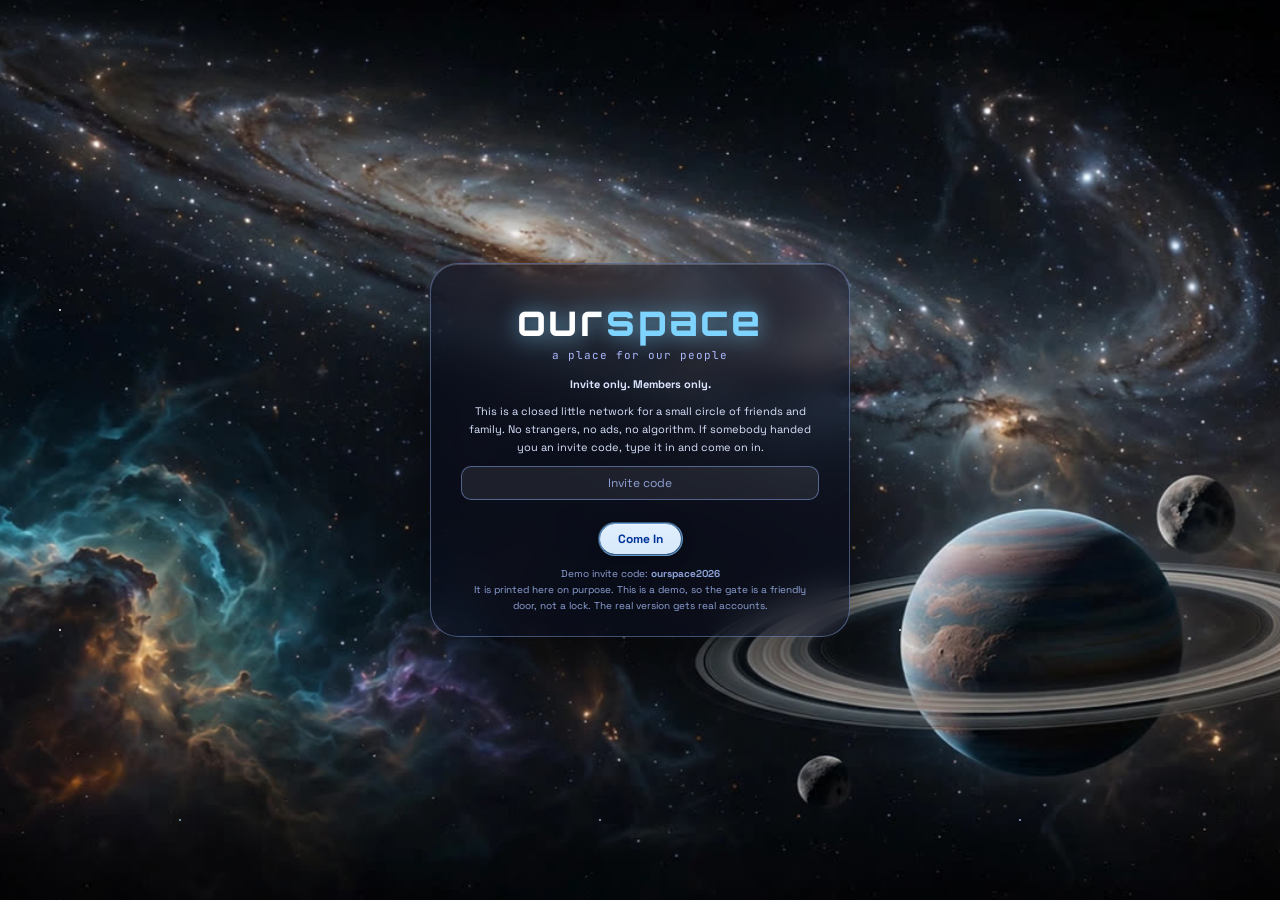
==== index.html @ b5d9cd9e "OurSpace v6: three column profile, identity rail, talk center, media doom rail" ====
<!DOCTYPE html>
<html lang="en">
<head>
<meta charset="UTF-8">
<meta name="viewport" content="width=device-width, initial-scale=1.0">
<title>OurSpace | a place for our people</title>
<link rel="preconnect" href="https://fonts.googleapis.com">
<link href="https://fonts.googleapis.com/css2?family=Orbitron:wght@500;700&family=JetBrains+Mono:wght@400;700&family=Space+Grotesk:wght@400;500;700&display=swap" rel="stylesheet">
<style>
/* ============================================================
   OurSpace base theme: the classic 2005-2008 profile system.
   Values grounded in the era's own stylesheet (x.myspace.com
   myspace.css / profile.css): Verdana 8pt base text, section
   bars #b1d0f0, table label cells #b1d0f0, value cells #d5e8fb,
   blurb heads #ff6600 bold, page background #e5e5e5, 800px page.
   Every member profile uses the SAME boxes. A theme only swaps
   the variables below plus fonts and small motifs.
   ============================================================ */
:root, .theme-classic{
  --pagebg:#e5e5e5; --contentbg:#ffffff; --barbg:#b1d0f0; --bartext:#003399;
  --labelbg:#b1d0f0; --labeltext:#336699; --cellbg:#d5e8fb; --border:#003399;
  --link:#003399; --accent:#ff6600; --text:#000000; --muted:#666666;
  --btnbg:#d5e8fb; --bodyfont:Verdana,Arial,Helvetica,sans-serif;
  --namefont:Verdana,Arial,Helvetica,sans-serif; --avatarbg:#3366cc;
}
.theme-matrix{
  --pagebg:#000000; --contentbg:#050805; --barbg:#39ff14; --bartext:#000000;
  --labelbg:#062b12; --labeltext:#39ff14; --cellbg:#0a1a0a; --border:#39ff14;
  --link:#39ff14; --accent:#ff6a00; --text:#c9ffd1; --muted:#6aa873;
  --btnbg:#000000; --bodyfont:"JetBrains Mono",Courier,monospace;
  --namefont:Orbitron,"JetBrains Mono",monospace; --avatarbg:#0a3d12;
}
.theme-harley{
  --pagebg:#101010; --contentbg:#1b1b1b; --barbg:#ff6a00; --bartext:#000000;
  --labelbg:#2b2b2b; --labeltext:#d9d9d9; --cellbg:#242424; --border:#9a9a9a;
  --link:#ff8c1a; --accent:#ff6a00; --text:#eeeeee; --muted:#a8a8a8;
  --btnbg:#2b2b2b; --bodyfont:Verdana,Arial,Helvetica,sans-serif;
  --namefont:"Arial Black",Arial,sans-serif; --avatarbg:#3a3a3a;
}
.theme-glitter{
  --pagebg:#ffe6f4; --contentbg:#fff8fc; --barbg:#f7b6dd; --bartext:#8a2b6d;
  --labelbg:#fbd7ee; --labeltext:#8a2b6d; --cellbg:#f3e6ff; --border:#e58cc4;
  --link:#c2439b; --accent:#ff5fa2; --text:#4a2340; --muted:#a06a90;
  --btnbg:#fbd7ee; --bodyfont:"Comic Sans MS","Comic Neue",Verdana,cursive;
  --namefont:"Comic Sans MS","Comic Neue",Verdana,cursive; --avatarbg:#e58cc4;
}
.theme-celestial{
  --pagebg:#070b1e; --contentbg:#0d1330; --barbg:#2a3570; --bartext:#e8ecff;
  --labelbg:#1a2350; --labeltext:#aebaff; --cellbg:#131b42; --border:#4a5aa8;
  --link:#9db4ff; --accent:#ffd97a; --text:#dde4ff; --muted:#7d8cc9;
  --btnbg:#1a2350; --bodyfont:Verdana,Arial,Helvetica,sans-serif;
  --namefont:Orbitron,Verdana,sans-serif; --avatarbg:#2a3570;
  --pageimg:radial-gradient(1px 1px at 25px 35px,#ffffff 50%,transparent 52%),radial-gradient(1px 1px at 75px 90px,#cdd8ff 50%,transparent 52%),radial-gradient(2px 2px at 130px 45px,#ffffff 50%,transparent 52%),radial-gradient(1px 1px at 180px 120px,#ffe9a8 50%,transparent 52%);
}
.theme-ocean{
  --pagebg:#04222b; --contentbg:#07303c; --barbg:#0e5a6d; --bartext:#e6fbff;
  --labelbg:#0a4456; --labeltext:#a8e6f0; --cellbg:#0a3d4d; --border:#2b93ad;
  --link:#6fe3f7; --accent:#ffb35c; --text:#e2f7fb; --muted:#7fb8c4;
  --btnbg:#0a4456; --bodyfont:Verdana,Arial,Helvetica,sans-serif;
  --namefont:Verdana,Arial,Helvetica,sans-serif; --avatarbg:#0e5a6d;
  --pageimg:repeating-linear-gradient(0deg,rgba(111,227,247,.05) 0 2px,transparent 2px 26px);
}
.theme-garden{
  --pagebg:#eef7e6; --contentbg:#fffef7; --barbg:#a8d08d; --bartext:#2f5222;
  --labelbg:#cdeabc; --labeltext:#2f5222; --cellbg:#fdeef6; --border:#7fb069;
  --link:#3e7d32; --accent:#e56399; --text:#2c4423; --muted:#7d9b76;
  --btnbg:#cdeabc; --bodyfont:Georgia,"Times New Roman",serif;
  --namefont:Georgia,"Times New Roman",serif; --avatarbg:#e56399;
  --pageimg:radial-gradient(60px 30px at 30px 20px,rgba(229,99,153,.10) 50%,transparent 52%),radial-gradient(50px 26px at 150px 70px,rgba(127,176,105,.14) 50%,transparent 52%);
}
.theme-birds{
  --pagebg:#dceefb; --contentbg:#ffffff; --barbg:#7fb6e4; --bartext:#123c5e;
  --labelbg:#bcd9f5; --labeltext:#123c5e; --cellbg:#eef6fd; --border:#4a90c4;
  --link:#1c6fb8; --accent:#ff9d3c; --text:#17394f; --muted:#6d93ad;
  --btnbg:#bcd9f5; --bodyfont:Verdana,Arial,Helvetica,sans-serif;
  --namefont:Verdana,Arial,Helvetica,sans-serif; --avatarbg:#ff9d3c;
  --pageimg:linear-gradient(180deg,rgba(255,255,255,.55) 0,rgba(255,255,255,0) 180px);
}
.theme-vapor{
  --pagebg:#1b0f2e; --contentbg:#2a1450; --barbg:#ff71ce; --bartext:#2a0a2e;
  --labelbg:#4a2a7a; --labeltext:#ffd7f4; --cellbg:#3a1e66; --border:#01cdfe;
  --link:#01cdfe; --accent:#fffb96; --text:#f4eaff; --muted:#b39ddb;
  --btnbg:#4a2a7a; --bodyfont:"Courier New",Courier,monospace;
  --namefont:Orbitron,"Courier New",monospace; --avatarbg:#ff71ce;
  --pageimg:linear-gradient(180deg,rgba(255,113,206,.16) 0,rgba(255,251,150,.10) 120px,transparent 260px);
}
.theme-retro{
  --pagebg:#008080; --contentbg:#c0c0c0; --barbg:#000080; --bartext:#ffffff;
  --labelbg:#a8a8a8; --labeltext:#000000; --cellbg:#d4d4d4; --border:#404040;
  --link:#0000ee; --accent:#ff0000; --text:#000000; --muted:#555555;
  --btnbg:#c0c0c0; --bodyfont:"MS Sans Serif",Tahoma,Verdana,sans-serif;
  --namefont:Tahoma,Verdana,sans-serif; --avatarbg:#000080;
}
.theme-baja{
  --pagebg:#f3e3c3; --contentbg:#fffaf0; --barbg:#d97b3f; --bartext:#ffffff;
  --labelbg:#eec27f; --labeltext:#7a4416; --cellbg:#fbeed3; --border:#b35c1e;
  --link:#a34d12; --accent:#0e7d86; --text:#4a2f14; --muted:#9a7b52;
  --btnbg:#eec27f; --bodyfont:Verdana,Arial,Helvetica,sans-serif;
  --namefont:Verdana,Arial,Helvetica,sans-serif; --avatarbg:#0e7d86;
  --pageimg:linear-gradient(180deg,rgba(217,123,63,.14) 0,transparent 200px);
}
.theme-emo{
  --pagebg:#0a0a0a; --contentbg:#141414; --barbg:#3d0a12; --bartext:#ffb3bc;
  --labelbg:#22060b; --labeltext:#e58a96; --cellbg:#1c1c1c; --border:#7a1220;
  --link:#ff5c72; --accent:#c9c9c9; --text:#e8e8e8; --muted:#8a8a8a;
  --btnbg:#22060b; --bodyfont:Verdana,Arial,Helvetica,sans-serif;
  --namefont:"Arial Black",Arial,sans-serif; --avatarbg:#7a1220;
}
*{box-sizing:border-box;margin:0;padding:0}
body{font-family:Verdana,Arial,Helvetica,sans-serif;font-size:11px;color:#000;background:#e5e5e5}
a{color:#003399;text-decoration:none}
a:hover{text-decoration:underline;color:#ff6600}
.hidden{display:none !important}
button{font-family:inherit;cursor:pointer}
.wrap{width:800px;max-width:100%;margin:0 auto}

/* ===== gate ===== */
#gateView{min-height:100vh;display:flex;align-items:center;justify-content:center;background:#003399;padding:20px 10px}
.gate-card{background:#fff;border:2px solid #001a4d;width:420px;max-width:100%;padding:22px 22px 16px;text-align:center}
.gate-logo{font-size:42px;font-weight:bold;font-style:italic;letter-spacing:-1px;color:#003399}
.gate-logo span{color:#6699cc}
.gate-tag{color:#336699;font-size:11px;margin:2px 0 14px}
.gate-card p{line-height:1.6;margin-bottom:10px}
.gate-card input{width:100%;font-family:inherit;font-size:12px;border:1px solid #999;padding:6px;margin-bottom:8px;text-align:center}
.gate-hint{color:#666;font-size:10px;line-height:1.6;margin-top:10px}
.err{color:#c00;font-weight:bold;min-height:14px;font-size:11px}
.shake{animation:shake .45s}
@keyframes shake{0%,100%{transform:translateX(0)}20%{transform:translateX(-8px)}40%{transform:translateX(8px)}60%{transform:translateX(-5px)}80%{transform:translateX(5px)}}

/* ===== site header (always classic, like the real thing) ===== */
.topstrip{background:#fff;border-bottom:1px solid #ccc}
.topstrip .wrap{display:flex;gap:10px;padding:3px 6px;font-size:10px;color:#666}
.topstrip .right{margin-left:auto}
.logoband{background:#003399;color:#fff}
.logoband .wrap{display:flex;align-items:center;gap:14px;padding:8px 6px 6px}
.logo{font-size:34px;font-weight:bold;font-style:italic;letter-spacing:-1px;color:#fff;line-height:1}
.logo span{color:#99ccff}
.head-tag{font-size:10px;color:#ccddff}
.searchbox{margin-left:auto;display:flex;gap:4px;align-items:center;font-size:10px;color:#ccddff}
.searchbox input{font-family:inherit;font-size:11px;border:1px solid #001a4d;padding:3px 5px;width:150px}
.navbar{background:#003399;border-top:1px solid #6699cc;color:#99ccff}
.navbar .wrap{padding:4px 6px 7px;font-size:11px}
.navbar a{color:#fff;padding:0 2px}
.actas-bar{background:#d5e8fb;border-bottom:1px solid #003399}
.actas-bar .wrap{display:flex;align-items:center;gap:8px;padding:5px 6px;flex-wrap:wrap}
.actas-bar select{font-family:inherit;font-size:11px;padding:2px}
.actas-bar .note{color:#336699}
.actas-bar .right{margin-left:auto;display:flex;gap:6px}

/* ===== generic boxes (the standard template) ===== */
.themed{background:var(--pagebg);background-image:var(--pageimg,none);color:var(--text);font-family:var(--bodyfont)}
.themed a{color:var(--link)}
.themed a:hover{color:var(--accent)}
.box{border:1px solid var(--border);background:var(--contentbg);margin-bottom:12px}
.box .bar{background:var(--barbg);color:var(--bartext);font-size:11px;font-weight:bold;padding:3px 6px;border-bottom:1px solid var(--border)}
.box .body{padding:6px 8px}
.btn{background:var(--btnbg);color:var(--bartext);border:2px groove #6699cc;padding:3px 12px;font-size:11px;font-weight:bold}
.themed .btn{color:var(--link);border-color:var(--border)}
.btn:hover{filter:brightness(1.07)}
.btn.small{padding:2px 8px;font-size:10px}
input[type=text],textarea,select{font-family:inherit;font-size:11px;border:1px solid #999;padding:4px 5px;background:#fff;color:#000}
.themed input[type=text],.themed textarea,.themed select{background:var(--contentbg);color:var(--text);border-color:var(--muted)}

/* ============================================================
   v4 SPACE SHELL: the whole site lives in deep space now.
   A generated galaxy vista sits fixed behind everything; the
   landing gate is one big glass tile floating in it; the app
   chrome (header, nav, feed, members) is dark glass with
   rounded edges and sci fi type. Member profiles keep their
   own themes: the shell is the site's skin, not theirs.
   ============================================================ */
#spaceBg{position:fixed;inset:0;z-index:0;background:#000 url("[data-uri]") center center/cover no-repeat}
#gateView,#appView{position:relative;z-index:1}
body{background:#000;font-family:"Space Grotesk",Verdana,Arial,sans-serif}
@keyframes riseIn{from{opacity:0;transform:translateY(14px)}to{opacity:1;transform:none}}
#gateView{background:transparent}
.gate-card{background:rgba(7,11,26,.58);backdrop-filter:blur(16px);-webkit-backdrop-filter:blur(16px);border:1px solid rgba(150,180,255,.4);border-radius:24px;color:#e9edff;box-shadow:0 24px 80px rgba(0,0,0,.65),inset 0 1px 0 rgba(255,255,255,.18);animation:riseIn .8s ease both;padding:30px 30px 22px}
.gate-logo{font-family:Orbitron,Verdana,sans-serif;font-style:normal;letter-spacing:3px;color:#fff;text-shadow:0 0 22px rgba(127,212,255,.75)}
.gate-logo span{color:#7fd4ff}
.gate-tag{color:#aebaff;font-family:"JetBrains Mono",monospace;letter-spacing:1px}
.gate-card p{color:#dbe4ff}
.gate-card input{background:rgba(255,255,255,.08);border:1px solid rgba(150,180,255,.45);border-radius:999px;color:#fff;padding:9px 6px}
.gate-card input::placeholder{color:#8fa3d9}
.gate-hint{color:#8fa3d9}
.topstrip{background:rgba(5,8,20,.55);backdrop-filter:blur(10px);-webkit-backdrop-filter:blur(10px);border-bottom:1px solid rgba(140,170,255,.25);color:#aebaff}
.logoband{background:rgba(5,8,20,.45);backdrop-filter:blur(10px);-webkit-backdrop-filter:blur(10px)}
.logo{font-family:Orbitron,Verdana,sans-serif;font-style:normal;letter-spacing:3px;text-shadow:0 0 18px rgba(127,212,255,.7)}
.logo span{color:#7fd4ff}
.head-tag{color:#aebaff}
.navbar{background:rgba(5,8,20,.55);backdrop-filter:blur(10px);-webkit-backdrop-filter:blur(10px);border-top:1px solid rgba(140,170,255,.25)}
.actas-bar{background:rgba(10,16,38,.55);backdrop-filter:blur(10px);-webkit-backdrop-filter:blur(10px);border-bottom:1px solid rgba(140,170,255,.3);color:#dbe4ff}
.actas-bar .note{color:#8fa3d9}
.site-foot{color:#8fa3d9}
.site-foot .wrap{border-top:1px solid rgba(140,170,255,.3)}
.btn{border-radius:999px;background-image:linear-gradient(180deg,rgba(255,255,255,.30),rgba(255,255,255,.04));box-shadow:inset 0 1px 0 rgba(255,255,255,.4),0 4px 14px rgba(0,0,0,.30)}
.box{border-radius:16px;overflow:hidden}
.avatar{border-radius:10px}
input[type=text],input[type=password],textarea,select{border-radius:10px}
#feedView,#membersView,#profileView{animation:riseIn .5s ease both}
#feedView .theme-classic,#membersView .theme-classic{
  --pagebg:transparent; --contentbg:rgba(9,13,30,.66); --barbg:rgba(38,54,110,.75); --bartext:#e9edff;
  --labelbg:rgba(30,42,88,.7); --labeltext:#aebaff; --cellbg:rgba(20,28,60,.55); --border:rgba(130,160,255,.45);
  --link:#8fd0ff; --accent:#ffb35c; --text:#e9edff; --muted:#93a5d8;
  --btnbg:rgba(38,54,110,.6); --bodyfont:"Space Grotesk",Verdana,Arial,sans-serif;
  --namefont:Orbitron,Verdana,sans-serif; --avatarbg:#26366e;
}
#feedView .box,#membersView .box{backdrop-filter:blur(12px);-webkit-backdrop-filter:blur(12px)}

/* ============================================================
   v5 MODERN SYSTEM: the MySpace soul (your page, your song,
   your wall, your code) in a 21st century body. Big clean
   glass cards, soft dividers instead of cell paint, generous
   spacing, large type, parallax star layers over the vista.
   The word is intuitive: nobody needs it explained.
   ============================================================ */
#spaceBg{transform:scale(1.08)}
#stars1,#stars2{position:fixed;inset:-80px 0;z-index:0;pointer-events:none;background-repeat:repeat;will-change:transform}
#stars1{background-image:radial-gradient(1px 1px at 30px 40px,rgba(255,255,255,.9) 50%,transparent 52%),radial-gradient(1px 1px at 130px 90px,rgba(200,220,255,.7) 50%,transparent 52%),radial-gradient(1px 1px at 210px 160px,rgba(255,255,255,.8) 50%,transparent 52%);background-size:260px 200px;opacity:.5;animation:drift 140s linear infinite alternate}
#stars2{background-image:radial-gradient(2px 2px at 60px 70px,rgba(255,255,255,.95) 50%,transparent 52%),radial-gradient(1px 1px at 300px 200px,rgba(255,240,200,.85) 50%,transparent 52%),radial-gradient(2px 2px at 180px 260px,rgba(190,215,255,.8) 50%,transparent 52%);background-size:420px 320px;opacity:.75;animation:drift 90s linear infinite alternate-reverse}
@keyframes drift{from{background-position:0 0}to{background-position:120px 60px}}
#appView .themed{font-size:13px}
.box{border-radius:20px;box-shadow:0 12px 32px rgba(0,0,0,.30);margin-bottom:18px}
.box .bar{padding:10px 14px;font-size:12px;letter-spacing:1.5px;text-transform:uppercase}
.box .body{padding:12px 14px;line-height:1.65}
.btn{padding:7px 18px;font-size:12px}
.btn.small{padding:4px 12px}
input[type=text],input[type=password],textarea,select{padding:8px 10px;font-size:12px}
.profile-cols{gap:18px}
.profile-name{font-size:30px;margin-bottom:10px}
.profile-photo{border-radius:20px;box-shadow:0 10px 26px rgba(0,0,0,.35)}
table.info th,table.info td{padding:8px 10px;font-size:12px;border-bottom:1px solid var(--border);border-bottom:1px solid color-mix(in srgb,var(--border) 30%,transparent)}
table.info th{background:transparent;width:112px}
table.info td{background:transparent}
table.info tr:last-child th,table.info tr:last-child td{border-bottom:none}
.contact-grid{gap:6px 12px;padding:10px 14px}
.contact-grid a{font-size:12px;padding:4px 0}
.url-box{border-radius:14px;padding:10px 12px;margin-bottom:18px}
.network-banner{border-radius:14px;padding:12px 8px;margin-bottom:18px}
.blurb-head{font-size:13px;padding:10px 14px 0}
.blurb{padding:4px 14px 12px;font-size:13px}
.latest-row{padding:6px 0}
.gallery-grid{gap:8px;padding:12px}
.gallery-grid img{height:110px;border-radius:12px;border:none}
.top-grid{padding:12px;gap:12px 8px}
.friend .avatar{border-radius:18px}
.wall-row{grid-template-columns:112px minmax(0,1fr)}
.wall-row .w-who{background:transparent;padding:10px}
.wall-row .w-who .avatar{border-radius:14px}
.wall-row .w-body{padding:10px 12px}
.edit-panel{border-radius:16px;padding:14px}
.post .p-head{padding:8px 12px}
.post .p-body{padding:10px 14px}
.theme-card{border-radius:12px;overflow:hidden}
.gate-card{border-radius:28px}

/* ===== feed view ===== */
#feedView{padding:12px 6px 4px}
.composer .tabs{display:flex;gap:4px;padding:6px 8px 0}
.composer .tabs button{background:var(--cellbg);border:1px solid var(--border);border-bottom:none;color:var(--labeltext);font-size:11px;font-weight:bold;padding:4px 10px}
.composer .tabs button.on{background:var(--barbg);color:var(--bartext)}
.composer .pane{padding:8px}
.composer textarea{width:100%}
.composer input[type=text]{width:100%;margin-bottom:6px}
.composer .poll-opt{margin-bottom:4px}
.post{margin-bottom:12px}
.post .p-head{display:flex;gap:8px;align-items:center;background:var(--cellbg);padding:4px 8px;border-bottom:1px solid var(--border)}
.avatar{width:40px;height:40px;flex:none;display:flex;align-items:center;justify-content:center;color:#fff;font-weight:bold;font-size:15px;border:1px solid var(--border);overflow:hidden}
.avatar img{width:100%;height:100%;object-fit:cover}
.avatar.sm{width:30px;height:30px;font-size:12px}
.p-who{font-weight:bold}
.p-when{color:var(--muted);font-size:10px}
.p-type{margin-left:auto;font-size:10px;color:var(--labeltext);font-weight:bold;text-transform:uppercase;letter-spacing:1px}
.p-del{margin-left:8px;font-size:10px}
.p-body{padding:7px 9px;line-height:1.6;white-space:pre-wrap;word-wrap:break-word}
.p-body img.post-photo{max-width:100%;display:block;margin:4px auto;border:1px solid var(--border)}
.p-vid{position:relative;padding-top:56.25%;margin:4px 0}
.p-vid iframe,.p-vid video{position:absolute;top:0;left:0;width:100%;height:100%;border:1px solid var(--border);background:#000}
.poll-q{font-weight:bold;margin-bottom:6px}
.poll-opt-row{display:block;width:100%;text-align:left;background:var(--contentbg);border:1px solid var(--border);color:var(--text);padding:4px 7px;margin-bottom:4px;font-size:11px}
.poll-opt-row:hover{border-color:var(--accent)}
.poll-opt-top{display:flex;justify-content:space-between;gap:8px}
.poll-track{background:var(--cellbg);height:10px;margin-top:3px;border:1px solid var(--border)}
.poll-fill{background:var(--accent);height:100%}
.poll-meta{color:var(--muted);font-size:10px;margin-top:2px}
.p-comments{border-top:1px dotted var(--muted);padding:5px 9px 7px}
.pc-row{display:flex;gap:7px;padding:3px 0;line-height:1.5}
.pc-row .pc-text{min-width:0;word-wrap:break-word}
.pc-when{color:var(--muted);font-size:10px}
.pc-form{display:flex;gap:5px;margin-top:5px}
.pc-form input{flex:1}

/* ===== members view ===== */
#membersView{padding:12px 6px 4px}
.member-grid{display:grid;grid-template-columns:repeat(3,1fr);gap:12px}
.member-card{border:1px solid var(--border);background:var(--contentbg);padding:10px;text-align:center}
.member-card .avatar{width:80px;height:80px;font-size:30px;margin:0 auto 6px}
.member-card .m-name{font-weight:bold;font-size:13px}
.member-card .m-sub{color:var(--muted);font-size:10px;line-height:1.5;margin-bottom:7px}
.member-card.open{border-style:dashed;opacity:.85}

/* ===== profile view ===== */
#profileWrap{padding:12px 6px 4px}
.profile-cols{display:grid;grid-template-columns:300px minmax(0,1fr);gap:12px;align-items:start}
.profile-name{font-family:var(--namefont);font-size:22px;font-weight:bold;margin-bottom:8px}
.id-row{display:flex;gap:10px}
.profile-photo{width:150px;height:150px;flex:none;display:flex;align-items:center;justify-content:center;color:#fff;font-size:64px;font-weight:bold;border:1px solid var(--border);overflow:hidden}
.profile-photo img{width:100%;height:100%;object-fit:cover}
.view-my{margin-top:5px;font-size:10px;text-align:center}
.id-text{min-width:0;line-height:1.55}
.id-text .headline{font-weight:bold}
.id-text .spacer{margin-top:9px}
.mood-line{font-weight:bold}
.contact-grid{display:grid;grid-template-columns:1fr 1fr;gap:2px 10px;padding:6px 8px}
.contact-grid a{font-size:11px;padding:2px 0}
.url-box{border:1px solid var(--border);background:var(--contentbg);padding:6px 8px;margin-bottom:12px;line-height:1.6;word-wrap:break-word}
table.info{width:100%;border-collapse:collapse}
table.info th,table.info td{padding:3px 5px;vertical-align:top;text-align:left;line-height:1.5;font-size:11px}
table.info th{background:var(--labelbg);color:var(--labeltext);font-weight:bold;width:100px}
table.info td{background:var(--cellbg)}
.network-banner{border:1px solid var(--border);background:var(--contentbg);text-align:center;font-weight:bold;padding:9px 6px;margin-bottom:12px}
.blurb-head{color:var(--accent);font-size:12px;font-weight:bold;padding:7px 8px 0}
.blurb{padding:2px 8px 8px;line-height:1.65;white-space:pre-wrap}
.song-row{display:flex;align-items:center;gap:8px;flex-wrap:wrap}
.song-note{color:var(--muted);font-size:10px}
.latest-row{padding:3px 0;border-bottom:1px dotted var(--muted);line-height:1.5}
.latest-row:last-child{border-bottom:none}
.gallery-grid{display:grid;grid-template-columns:repeat(3,1fr);gap:6px;padding:8px}
.gallery-grid img{width:100%;height:96px;object-fit:cover;border:1px solid var(--border);display:block}
.friend-count{padding-bottom:0}
.top-title{font-weight:bold;padding:2px 8px 0}
.top-grid{display:grid;grid-template-columns:repeat(4,1fr);gap:10px 6px;padding:8px}
.friend{text-align:center}
.friend .avatar{width:90px;height:90px;font-size:32px;margin:0 auto 3px}
.friend .fname{font-size:11px;font-weight:bold;line-height:1.3}
.friend .floc{font-size:10px;color:var(--muted)}
.friend.open .avatar{background:var(--contentbg) !important;color:var(--muted);border-style:dashed;font-size:11px;font-weight:normal;padding:4px}
.wall-row{display:grid;grid-template-columns:104px minmax(0,1fr);border-top:1px solid var(--barbg)}
.wall-row .w-who{background:var(--cellbg);padding:6px;text-align:center}
.wall-row .w-who .avatar{width:64px;height:64px;font-size:22px;margin:0 auto 3px}
.wall-row .w-who .fname{font-size:11px;font-weight:bold}
.wall-row .w-body{padding:6px 8px;line-height:1.6;white-space:pre-wrap;word-wrap:break-word}
.wall-row .w-date{color:var(--muted);font-size:10px;margin-bottom:2px}
.wall-row .del{float:right;font-size:10px}
.wall-form{border-top:1px solid var(--barbg);padding:8px}
.wall-form textarea{width:100%}
.edit-panel{border:1px dashed var(--accent);padding:8px;margin-bottom:12px;background:var(--contentbg)}
.edit-panel label{display:block;font-weight:bold;color:var(--labeltext);margin-bottom:7px}
.edit-panel input,.edit-panel textarea,.edit-panel select{margin-top:3px;width:100%}
.theme-glitter .bar::after{content:" \2726"}
.theme-harley .bar::after{content:" \2620"}
.theme-matrix .bar::after{content:" \25ae"}
.theme-celestial .bar::after{content:" \263e"}
.theme-ocean .bar::after{content:" \2652"}
.theme-garden .bar::after{content:" \2740"}
.theme-birds .bar::after{content:" \2601"}
.theme-vapor .bar::after{content:" \25d0"}
.theme-retro .bar::after{content:" \25a3"}
.theme-baja .bar::after{content:" \2600"}
.theme-emo .bar::after{content:" \2020"}
.theme-grid{display:grid;grid-template-columns:repeat(auto-fill,minmax(104px,1fr));gap:6px;margin:6px 0}
.theme-card{border:2px solid var(--border);cursor:pointer;padding:0;text-align:left;background:var(--contentbg)}
.theme-card .sw{display:flex;height:26px}
.theme-card .sw span{flex:1}
.theme-card .tname{font-size:10px;font-weight:bold;padding:3px 5px;color:var(--text)}
.theme-card.on{outline:3px solid var(--accent)}
.code-area{width:100%;font-family:"Courier New",monospace;font-size:10px}
.custom-note{font-size:10px;color:var(--muted);line-height:1.5}

/* ===== footer ===== */
.site-foot{padding:8px 6px 20px;text-align:center;color:#666;font-size:10px;line-height:1.7}
.site-foot .wrap{border-top:1px solid #999;padding-top:8px}

@media (max-width:820px){
  .profile-cols{grid-template-columns:1fr}
  .member-grid{grid-template-columns:repeat(2,1fr)}
  .top-grid{grid-template-columns:repeat(2,1fr)}
  .searchbox{display:none}
}

/* ============================================================
   v6 THREE COLUMN PROFILE: identity rail on the left (photo,
   name, details), talk in the middle (blurbs, posts, wall),
   and the media rail on the right: song, videos, photos in
   their own scrolling column. The doom scroll, domesticated.
   ============================================================ */
.wrap{width:1180px}
.profile-cols{grid-template-columns:250px minmax(0,1fr) 310px;gap:18px}
.col-media{position:sticky;top:14px;max-height:calc(100vh - 28px);overflow-y:auto;padding:2px 4px 2px 2px;scrollbar-width:thin}
.col-media::-webkit-scrollbar{width:6px}
.col-media::-webkit-scrollbar-thumb{background:var(--border);border-radius:3px}
.media-rail-head{font-family:Orbitron,Verdana,sans-serif;font-size:12px;letter-spacing:2px;text-transform:uppercase;color:var(--muted);margin:2px 0 10px}
@media (max-width:1020px){
  .profile-cols{grid-template-columns:1fr}
  .col-media{position:static;max-height:none;overflow:visible}
}
</style>
</head>
<body>
<div id="spaceBg"></div>
<div id="stars1"></div>
<div id="stars2"></div>

<!-- ================= INVITE GATE ================= -->
<div id="gateView">
  <form class="gate-card" id="gateForm">
    <div class="gate-logo">our<span>space</span></div>
    <div class="gate-tag">a place for our people</div>
    <p><b>Invite only. Members only.</b></p>
    <p>This is a closed little network for a small circle of friends and family. No strangers, no ads, no algorithm. If somebody handed you an invite code, type it in and come on in.</p>
    <input type="password" id="gateCode" placeholder="Invite code" aria-label="Invite code" autocomplete="off">
    <div class="err" id="gateErr"></div>
    <button type="submit" class="btn">Come In</button>
    <div class="gate-hint">Demo invite code: <b>ourspace2026</b><br>It is printed here on purpose. This is a demo, so the gate is a friendly door, not a lock. The real version gets real accounts.</div>
  </form>
</div>

<!-- ================= APP ================= -->
<div id="appView" class="hidden">

  <div class="topstrip">
    <div class="wrap">
      <span>ourspace.com</span><span>|</span><span>closed network</span>
      <span class="right"><a href="#" id="navHelp">Help</a> | <a href="#" id="navLock">Lock</a></span>
    </div>
  </div>

  <header class="logoband">
    <div class="wrap">
      <div>
        <div class="logo">our<span>space</span></div>
        <div class="head-tag">a place for our people</div>
      </div>
      <div class="searchbox">
        <label><input type="radio" name="st" checked> OurSpace</label>
        <label><input type="radio" name="st"> The Web</label>
        <input type="text" id="searchInput" placeholder="Search members" aria-label="Search members">
        <button class="btn small" id="searchBtn" type="button">Search</button>
      </div>
    </div>
  </header>

  <nav class="navbar">
    <div class="wrap">
      <a href="#" data-nav="feed">Home</a> |
      <a href="#" data-nav="members">Members</a> |
      <a href="#" data-nav="profile" data-self="1">My Profile</a> |
      <a href="#" data-nav="feed">Feed</a> |
      <a href="#" data-nav="members">Invite</a> |
      <a href="#" id="navHelp2">Help</a>
    </div>
  </nav>

  <div class="actas-bar">
    <div class="wrap">
      <b>Act as:</b>
      <select id="actAsSelect" aria-label="Act as member"></select>
      <span class="note" id="actingNote"></span>
      <span class="right">
        <button class="btn small" id="resetBtn" type="button">Reset demo data</button>
      </span>
    </div>
  </div>

  <main class="wrap">

    <!-- ========== FEED VIEW ========== -->
    <section id="feedView">
      <div class="box composer themed theme-classic" id="composerBox">
        <div class="bar" id="composerTitle">Post something</div>
        <div class="tabs">
          <button type="button" data-ctype="text" class="on">Text</button>
          <button type="button" data-ctype="photo">Photo</button>
          <button type="button" data-ctype="video">Video</button>
          <button type="button" data-ctype="poll">Poll</button>
        </div>
        <div class="pane">
          <div id="paneText">
            <textarea id="compText" rows="3" placeholder="What is on your mind? Only the circle sees this."></textarea>
          </div>
          <div id="panePhoto" class="hidden">
            <input type="text" id="compPhotoUrl" placeholder="Photo link (paste an image URL)">
            <div style="margin:4px 0">or upload one: <input type="file" id="compPhotoFile" accept="image/*"></div>
            <img id="compPhotoPreview" class="hidden" alt="Photo preview" style="max-width:220px;border:1px solid #003399;margin:4px 0">
            <textarea id="compPhotoCaption" rows="2" placeholder="Say something about the photo (optional)"></textarea>
          </div>
          <div id="paneVideo" class="hidden">
            <input type="text" id="compVideoUrl" placeholder="Video link: YouTube link or a direct .mp4 link">
            <textarea id="compVideoCaption" rows="2" placeholder="Say something about the video (optional)"></textarea>
          </div>
          <div id="panePoll" class="hidden">
            <input type="text" id="compPollQ" placeholder="Ask the circle a question">
            <input type="text" class="poll-opt" id="compPollO1" placeholder="Option 1">
            <input type="text" class="poll-opt" id="compPollO2" placeholder="Option 2">
            <input type="text" class="poll-opt" id="compPollO3" placeholder="Option 3 (optional)">
            <input type="text" class="poll-opt" id="compPollO4" placeholder="Option 4 (optional)">
          </div>
          <div style="margin-top:6px">
            <button class="btn" id="compPostBtn" type="button">Post to the Circle</button>
            <span class="err" id="compErr"></span>
          </div>
        </div>
      </div>
      <div id="feedList"></div>
    </section>

    <!-- ========== MEMBERS VIEW ========== -->
    <section id="membersView" class="hidden">
      <div class="box themed theme-classic">
        <div class="bar">The Circle</div>
        <div class="body">Everybody here was invited by somebody here. That is the whole list. Click anyone to see their page, each one built from the same template and then made their own.</div>
      </div>
      <div class="member-grid themed theme-classic" id="memberGrid"></div>
    </section>

    <!-- ========== PROFILE VIEW (the one standard template) ========== -->
    <section id="profileView" class="hidden">
      <div id="profileWrap" class="themed theme-classic">
        <div class="profile-cols">

          <div class="col-left">
            <h1 class="profile-name" id="pName"></h1>
            <div class="id-row">
              <div>
                <div class="profile-photo" id="pPhoto"></div>
                <div class="view-my">View My: <a href="#" id="pViewPics"><b>Pics</b></a> | <a href="#" id="pViewVid"><b>Videos</b></a></div>
              </div>
              <div class="id-text">
                <p class="headline" id="pHeadline"></p>
                <p id="pBasics"></p>
                <p class="spacer">Last Login:</p>
                <p id="pLastLogin"></p>
                <p class="spacer mood-line">Mood: <span id="pMood"></span> <span id="pMoodFace"></span></p>
              </div>
            </div>

            <div class="box" style="margin-top:12px">
              <div class="bar" id="pContactTitle">Contacting</div>
              <div class="contact-grid">
                <a href="#" id="pSendMsg">&#9993; Send Message</a>
                <a href="#" id="pAddComment">&#9998; Add a Comment</a>
                <a href="#" id="pAddFriend">&#43; Add to Friends</a>
                <a href="#" id="pFave">&#9829; Add to Favorites</a>
                <a href="#" id="pForward">&#10148; Forward to Friend</a>
                <a href="#" id="pRank">&#9733; Rank User</a>
              </div>
            </div>

            <div class="url-box"><b>OurSpace URL:</b><br><span id="pUrl"></span></div>

            <div class="box">
              <div class="bar" id="pInterestsTitle">Interests</div>
              <table class="info"><tbody id="pInterests"></tbody></table>
            </div>

            <div class="box">
              <div class="bar" id="pDetailsTitle">Details</div>
              <table class="info"><tbody id="pDetails"></tbody></table>
            </div>
          </div>

          <div class="col-center">
            <div class="network-banner" id="pBanner"></div>

            <div class="edit-panel hidden" id="editPanel">
              <b>Edit my page</b> (you are acting as this member)
              <form id="editForm">
                <label>Headline <input type="text" id="editHeadline" maxlength="90"></label>
                <label>Mood <input type="text" id="editMood" maxlength="30"></label>
                <label>Mood face
                  <select id="editMoodFace">
                    <option>:)</option><option>:D</option><option>;)</option><option>:P</option>
                    <option>:|</option><option>:(</option><option>B)</option><option>o_O</option>
                  </select>
                </label>
                <label>About me <textarea id="editAbout" rows="4"></textarea></label>
                <label>Who I'd like to meet <textarea id="editMeet" rows="3"></textarea></label>
                <button type="submit" class="btn">Save My Page</button>
              </form>
              <div style="margin-top:10px">
                <button type="button" class="btn" id="customToggle">Themes &amp; Custom Code</button>
              </div>
              <div id="customSection" class="hidden">
                <p style="margin:10px 0 2px"><b>Pick a theme</b></p>
                <p class="custom-note">One tap and your whole page changes. Same boxes, your colors, your fonts, your sky.</p>
                <div class="theme-grid" id="themeGrid"></div>
                <p style="margin:10px 0 2px"><b>Custom CSS</b></p>
                <textarea class="code-area" id="editCss" rows="5" placeholder="/* Old school: paste CSS here and it restyles your page. Example: .profile-name{letter-spacing:3px} */"></textarea>
                <p style="margin:10px 0 2px"><b>Custom HTML section</b></p>
                <textarea class="code-area" id="editHtml" rows="4" placeholder="HTML here shows up in your own box on your page: pictures, embeds, whatever you have got."></textarea>
                <p style="margin:10px 0 2px"><b>Custom JavaScript</b></p>
                <textarea class="code-area" id="editJs" rows="3" placeholder="Runs on your page when someone visits it. Demo rules: it lives in this browser only."></textarea>
                <div style="margin-top:6px"><button type="button" class="btn" id="codeSaveBtn">Save Custom Code</button></div>
                <p class="custom-note" style="margin-top:6px">This is the 21st century version of the old MySpace code boxes: pick a theme if you do not code, paste code if you do. Clearing a box and saving takes it back off.</p>
              </div>
            </div>

            <div class="box hidden" id="quickPostBox">
              <div class="bar">Say Something</div>
              <div class="body">
                <textarea id="quickPostText" rows="3" placeholder="Talk to the circle from your own page..." style="width:100%"></textarea>
                <div style="margin-top:6px"><button type="button" class="btn" id="quickPostBtn">Post</button></div>
              </div>
            </div>

            <div class="box">
              <div class="bar" id="pBlurbsTitle">Blurbs</div>
              <h3 class="blurb-head">About me:</h3>
              <p class="blurb" id="pAbout"></p>
              <h3 class="blurb-head">Who I'd like to meet:</h3>
              <p class="blurb" id="pMeet"></p>
            </div>

            <div class="box hidden" id="pCustomBox">
              <div class="bar" id="pCustomTitle">Custom Section</div>
              <div class="body" id="pCustomHtml"></div>
            </div>

            <div class="box">
              <div class="bar" id="pLatestTitle">Latest Posts</div>
              <div class="body" id="pLatest"></div>
            </div>

            <div class="box">
              <div class="bar" id="pFriendsTitle">Friend Space</div>
              <p class="body friend-count" id="pFriendCount"></p>
              <div class="top-title" id="pTopTitle"></div>
              <div class="top-grid" id="pTopGrid"></div>
            </div>

            <div class="box" id="pWallBox">
              <div class="bar" id="pWallTitle">Friends Comments</div>
              <p class="body" id="pCommentCount" style="padding-bottom:0"></p>
              <div id="pWall"></div>
              <form class="wall-form" id="wallForm">
                <div style="font-weight:bold;margin-bottom:5px">Add a Comment:</div>
                <textarea id="wallText" rows="3" placeholder="Leave some love..."></textarea>
                <div style="margin-top:5px"><button type="submit" class="btn">Post Comment</button></div>
              </form>
            </div>
          </div>

          <div class="col-right col-media">
            <div class="media-rail-head">The Good Stuff</div>

            <div class="box">
              <div class="bar">Profile Song</div>
              <div class="body song-row">
                <button class="btn small" id="songBtn" type="button">Play</button>
                <span><b id="pSongTitle"></b><br><span class="song-note" id="pSongLabel"></span></span>
                <span class="song-note" id="songNote"></span>
              </div>
            </div>

            <div class="box" id="pVideoBox">
              <div class="bar" id="pVideoTitle">Featured Video</div>
              <div class="body"><div class="p-vid" id="pVideoWrap"></div></div>
            </div>

            <div class="box" id="pGalleryBox">
              <div class="bar" id="pGalleryTitle">Photos</div>
              <div class="gallery-grid" id="pGallery"></div>
            </div>
          </div>

        </div>
      </div>
    </section>
  </main>

  <footer class="site-foot">
    <div class="wrap">
      OurSpace: a closed little network for our people. Invite only, at most about 50 of us, ever.<br>
      Demo build: everything you post lives in this browser only (localStorage), so the circle can stress test it on one device. A shared backend comes later.<br>
      Not affiliated with MySpace. The layout is a loving tribute, the people are real.
    </div>
  </footer>
</div>

<audio id="songPlayer" loop preload="none"></audio>
<style id="memberCss"></style>

<script>
/* ============================================================
   OurSpace v2: a closed, invite-only circle (about 50 people max).
   Plumbing patterns carried over from the Moreno family demo and
   davidspace v1: data as plain arrays, string-built rendering,
   a client-side demo gate, localStorage persistence.
   One standard profile template for everyone; a member theme is
   only a layer of colors, fonts, motifs and a song over it.
   ============================================================ */
var INVITE_CODE = "ourspace2026";
var LS_KEY = "ourspace.v2.state";
var SS_GATE = "ourspace.gate";

/* ================= MEMBERS ================= */
var MEMBERS = [
  {
    id:"david", name:"David", theme:"theme-matrix", color:"#0a3d12",
    headline:"\"Somewhere between the desert and the ocean.\"",
    mood:"Wired in", moodFace:"B)",
    basics:["Male","Pescadero, Baja California Sur","Mexico"],
    since:"November 2026",
    song:{file:"[data-uri]", title:"Corrido Circuit", label:"Mexican hip hop. Placeholder loop for now, the real track lands later."},
    interests:{
      "General":"Off-grid living, desert roads, beach towns, the old internet, keeping good people close.",
      "Music":"Mexican hip hop, corridos, old school hip hop, metal, dark electronic. Loud, the way it was meant to be played.",
      "Movies":"Ghost in the Shell. Anything with a desert, a long road, and no easy answers.",
      "Television":"Mostly off. The sky over Baja puts on a better show most nights.",
      "Books":"Paper ones, found in strange places, with somebody else's notes in the margins.",
      "Heroes":"People who build their own corner of the world and then share it."
    },
    details:{
      "Here for:":"Friends, keeping in touch",
      "Hometown:":"Chicago, Miami, San Diego (former lives)",
      "Now living:":"Pescadero, Baja California Sur, Mexico",
      "Occupation:":"Web design and development",
      "Member since:":"November 2026 (and 2006, in spirit)"
    },
    about:"I live in Pescadero, on the Pacific side of Baja, where the desert runs down into the ocean. I built this place so our people, scattered across Mexico, the States and Europe, have one small room of our own on the internet. No algorithm, no ads, no strangers. Your page is yours: your colors, your song, your photos. Leave something on my wall so I know you found your way in.",
    meet:"The friends I already have, more often. And the handful of good randos we keep meeting in the same places, who turn out to be our kind of people.",
    gallery:["https://picsum.photos/seed/ourspace-desert/300/300","https://picsum.photos/seed/ourspace-road/300/300","https://picsum.photos/seed/ourspace-beach/300/300","https://picsum.photos/seed/ourspace-night/300/300","https://picsum.photos/seed/ourspace-cactus/300/300","https://picsum.photos/seed/ourspace-sunset/300/300"],
    video:null
  },
  {
    id:"glenn", name:"Glenn", theme:"theme-harley", color:"#3a3a3a",
    headline:"\"Chrome up, kickstand down.\"",
    mood:"Rolling", moodFace:":)",
    basics:["Male","Wherever the road ends tonight","United States"],
    since:"November 2026",
    song:{file:"[data-uri]", title:"Chrome and Vinyl", label:"Old school disco. Placeholder loop for now, the real track lands later."},
    interests:{
      "General":"Harley Davidsons, open highways, small towns with one good diner, sugar skulls, wrenching in the garage.",
      "Music":"Old school disco, funk, and anything with a bassline that walks. Saturday Night Fever is a documentary.",
      "Movies":"Easy Rider, obviously. Anything with an engine in it.",
      "Television":"Reruns and races.",
      "Books":"Shop manuals count. I will die on this hill.",
      "Heroes":"Anyone who keeps a 30 year old bike running out of love and spite."
    },
    details:{
      "Here for:":"Friends, rides, tall tales",
      "Hometown:":"The Midwest, a while back",
      "Now living:":"On the road more than not",
      "Occupation:":"Retired-ish. The bike disagrees.",
      "Member since:":"November 2026"
    },
    about:"Rider, wrench turner, disco survivor. My page smells like gasoline and sounds like 1978. Scroll down for the bike, the road, and a younger, thinner me in the photos. If you hear the song start, that is your cue: you are on my page now.",
    meet:"Old riding buddies, new riding buddies, and anyone who waves back at a stoplight.",
    gallery:["https://picsum.photos/seed/ourspace-highway/300/300","https://picsum.photos/seed/ourspace-engine/300/300","https://picsum.photos/seed/ourspace-route/300/300","https://picsum.photos/seed/ourspace-garage/300/300","https://picsum.photos/seed/ourspace-mountains/300/300","https://picsum.photos/seed/ourspace-diner/300/300"],
    video:{kind:"mp4", src:"https://commondatastorage.googleapis.com/gtv-videos-bucket/sample/ForBiggerJoyrides.mp4"}
  },
  {
    id:"susan", name:"Susan", theme:"theme-glitter", color:"#e58cc4",
    headline:"\"Sparkle is a personality trait and I stand by it.\"",
    mood:"Glittery", moodFace:":D",
    basics:["Female","San Diego, California","United States"],
    since:"November 2026",
    song:{file:"[data-uri]", title:"Glitter Pop", label:"Pop, my pick. Placeholder loop for now, the real track lands later."},
    interests:{
      "General":"Unicorns, glitter in places glitter should not be, beach days, group photos where everyone is actually laughing.",
      "Music":"Pop, all of it, no shame. If it has a key change I am already dancing.",
      "Movies":"Anything with a makeover montage and a happy ending.",
      "Television":"Reality shows I pretend not to watch.",
      "Books":"Beach reads with dramatic covers.",
      "Heroes":"People who bring the fun AND the snacks."
    },
    details:{
      "Here for:":"Friends, photos, planning the next get-together",
      "Hometown:":"California, born and raised",
      "Now living:":"San Diego, California",
      "Occupation:":"Professional organizer of other people's fun",
      "Member since:":"November 2026"
    },
    about:"Yes, the page is pink. Yes, there are unicorns. No, I will not be taking feedback on this. I am here for the photos, the polls, and planning the next time this whole crew is in the same place at the same time. Sign my wall, vote in my polls, and do not be a stranger.",
    meet:"The whole circle, in one place, at one long table. Working on it.",
    gallery:["https://picsum.photos/seed/ourspace-party/300/300","https://picsum.photos/seed/ourspace-flowers/300/300","https://picsum.photos/seed/ourspace-ocean/300/300","https://picsum.photos/seed/ourspace-candy/300/300","https://picsum.photos/seed/ourspace-lights/300/300","https://picsum.photos/seed/ourspace-smile/300/300"],
    video:{kind:"yt", src:"dQw4w9WgXcQ"}
  },
  {id:"seat1", name:"Open Seat", placeholder:true, theme:"theme-classic", color:"#999999"},
  {id:"seat2", name:"Open Seat", placeholder:true, theme:"theme-classic", color:"#999999"},
  {id:"seat3", name:"Open Seat", placeholder:true, theme:"theme-classic", color:"#999999"}
];
var SEAT_PROFILE = {
  headline:"\"Your headline goes here.\"",
  mood:"Patient", moodFace:":)",
  basics:["A brand new member","Somewhere out there"],
  song:null,
  interests:{
    "General":"Not filled in yet. This is where your stuff goes.",
    "Music":"Your song is already picked out. It plays right here.",
    "Movies":"Yours to list.",
    "Television":"Yours to list.",
    "Books":"Yours to list.",
    "Heroes":"Yours to name."
  },
  details:{
    "Here for:":"Joining the circle",
    "Member since:":"Not yet. Soon."
  },
  about:"This seat is waiting for its person. Every member starts from this exact template: same boxes, same layout, nothing fancy. Then they make it theirs. Their colors, their fonts, their song, their photos, their wall. Nobody starts with a blank page and nobody has to be a designer.",
  meet:"The rest of the circle. They are already here.",
  gallery:[], video:null
};

/* ================= SEED STATE ================= */
function seedState(){
  var now = Date.now(), H = 3600000;
  return {
    actingId:"david",
    posts:[
      {id:"p5", authorId:"susan", type:"poll", ts:now - 1*H, text:"",
       poll:{q:"Next time the whole circle is in one place, where are we eating?",
             options:[{text:"Glenn grills, we supervise", votes:["glenn"]},
                      {text:"Beach place in Pescadero", votes:["david","susan"]},
                      {text:"Susan cooks (brave)", votes:[]},
                      {text:"Whoever loses the next poll cooks", votes:[]}]},
       comments:[{authorId:"glenn", text:"Option one is correct and I accept the honor.", ts:now - 0.5*H}]},
      {id:"p4", authorId:"glenn", type:"video", ts:now - 5*H,
       text:"Made this last week. Sound on. This is what the road looks like when it is behaving.",
       video:{kind:"mp4", src:"https://commondatastorage.googleapis.com/gtv-videos-bucket/sample/ForBiggerJoyrides.mp4"},
       comments:[{authorId:"david", text:"That road owes you money by now.", ts:now - 4*H}]},
      {id:"p3", authorId:"david", type:"photo", ts:now - 9*H,
       text:"Morning check-in from Pescadero. Desert on one side, ocean on the other, nobody around. This is the whole pitch for Baja, in one frame.",
       photo:"https://picsum.photos/seed/ourspace-feed-david/900/560",
       comments:[{authorId:"susan", text:"Okay that is showing off and I love it.", ts:now - 8*H}]},
      {id:"p2", authorId:"susan", type:"text", ts:now - 26*H,
       text:"First post and it is just to say: I found the place, the pink is coming, and yes there will be polls. So many polls.",
       comments:[]},
      {id:"p1", authorId:"david", type:"text", ts:now - 30*H,
       text:"Welcome to OurSpace. This is our room: just the circle, nobody else, ever. Post your photos, your videos, your songs and your half-formed thoughts. Check in when you move, when you land, when life happens. That is what this is for.",
       comments:[{authorId:"glenn", text:"In. Dibs on a top friend slot and I will fight about it.", ts:now - 29*H},
                 {authorId:"susan", text:"Already home. The wall works, the song works, I am never leaving.", ts:now - 28*H}]}
    ],
    walls:{
      david:[
        {authorId:"susan", text:"Your page made my screen glow green and I respect it. Baja looks good on you.", ts:now - 7*H},
        {authorId:"glenn", text:"Brother. The orange and green should not work and somehow it does. See you on the road south.", ts:now - 20*H}
      ],
      glenn:[
        {authorId:"david", text:"Heard the disco from the driveway. Page is loud in every direction, exactly right.", ts:now - 6*H},
        {authorId:"susan", text:"The sugar skulls! The chrome! Signing before someone else takes the top spot.", ts:now - 12*H}
      ],
      susan:[
        {authorId:"david", text:"It is a lot of pink, Susan. It is also somehow perfect. Do not change a thing.", ts:now - 3*H},
        {authorId:"glenn", text:"A unicorn threw up in here and I mean that as the highest praise.", ts:now - 11*H}
      ]
    },
    edits:{}
  };
}

/* ================= STORAGE ================= */
function loadState(){
  try{
    var raw = localStorage.getItem(LS_KEY);
    if(raw){ var s = JSON.parse(raw); if(s && s.posts) return s; }
  }catch(e){}
  var fresh = seedState();
  saveState(fresh);
  return fresh;
}
function saveState(s){
  try{ localStorage.setItem(LS_KEY, JSON.stringify(s || state)); }catch(e){}
}
var state = loadState();
var currentView = "feed";
var currentProfileId = "david";
var pendingPhoto = null;
var compType = "text";

/* ================= HELPERS ================= */
function esc(s){
  return String(s == null ? "" : s)
    .replace(/&/g,"&amp;").replace(/</g,"&lt;").replace(/>/g,"&gt;").replace(/"/g,"&quot;");
}
function $(id){ return document.getElementById(id); }
function memberById(id){
  for(var i=0;i<MEMBERS.length;i++) if(MEMBERS[i].id === id) return MEMBERS[i];
  return MEMBERS[0];
}
function realMembers(){ return MEMBERS.filter(function(m){ return !m.placeholder; }); }
function profOf(m){
  if(m.placeholder) return SEAT_PROFILE;
  var base = {headline:m.headline, mood:m.mood, moodFace:m.moodFace, about:m.about, meet:m.meet};
  var ed = state.edits[m.id] || {};
  for(var k in ed) base[k] = ed[k];
  return base;
}
function initials(name){
  return name.split(" ").map(function(w){ return w.charAt(0); }).join("").slice(0,2).toUpperCase();
}
function avatarHTML(m, cls){
  if(m.placeholder) return '<div class="avatar '+cls+'">open<br>seat</div>';
  return '<div class="avatar '+cls+'" style="background:'+m.color+'">'+initials(m.name)+'</div>';
}
var MONTHS = ["Jan","Feb","Mar","Apr","May","Jun","Jul","Aug","Sep","Oct","Nov","Dec"];
function fmtDateTime(ts){
  var d = new Date(ts);
  if(isNaN(d)) return "";
  var h = d.getHours(), ap = h >= 12 ? "PM" : "AM"; h = h % 12 || 12;
  var min = ("0" + d.getMinutes()).slice(-2);
  return MONTHS[d.getMonth()] + " " + d.getDate() + ", " + d.getFullYear() + ", " + h + ":" + min + " " + ap;
}
function timeAgo(ts){
  var s = Math.floor((Date.now() - ts) / 1000);
  if(s < 60) return "just now";
  if(s < 3600) return Math.floor(s/60) + " min ago";
  if(s < 86400) return Math.floor(s/3600) + (Math.floor(s/3600) === 1 ? " hour ago" : " hours ago");
  return Math.floor(s/86400) + (Math.floor(s/86400) === 1 ? " day ago" : " days ago");
}
function youtubeId(url){
  if(!url) return null;
  url = String(url).trim();
  if(/^[A-Za-z0-9_-]{11}$/.test(url)) return url;
  var m = url.match(/[?&]v=([A-Za-z0-9_-]{11})/) || url.match(/youtu\.be\/([A-Za-z0-9_-]{11})/) ||
          url.match(/embed\/([A-Za-z0-9_-]{11})/) || url.match(/shorts\/([A-Za-z0-9_-]{11})/);
  return m ? m[1] : null;
}
function parseVideo(url){
  var yid = youtubeId(url);
  if(yid) return {kind:"yt", src:yid};
  if(url && /^https?:\/\//i.test(url)) return {kind:"mp4", src:url.trim()};
  return null;
}
function videoEmbedHTML(v){
  if(!v) return "";
  if(v.kind === "yt") return '<iframe src="https://www.youtube-nocookie.com/embed/'+esc(v.src)+'" title="Video" frameborder="0" allowfullscreen></iframe>';
  return '<video controls preload="metadata" src="'+esc(v.src)+'"></video>';
}
function scrollToId(id){
  var el = $(id);
  if(el) el.scrollIntoView({behavior:"smooth", block:"start"});
}

/* ================= GATE ================= */
function showApp(){
  $("gateView").classList.add("hidden");
  $("appView").classList.remove("hidden");
  renderActAs();
  showView("feed");
}
$("gateForm").addEventListener("submit", function(e){
  e.preventDefault();
  var val = $("gateCode").value.trim();
  if(val === INVITE_CODE){
    sessionStorage.setItem(SS_GATE, "1");
    $("gateErr").textContent = "";
    showApp();
  } else {
    $("gateErr").textContent = "That is not the invite code. Check with whoever invited you.";
    var card = $("gateForm");
    card.classList.remove("shake"); void card.offsetWidth; card.classList.add("shake");
  }
});
$("navLock").addEventListener("click", function(e){
  e.preventDefault();
  sessionStorage.removeItem(SS_GATE);
  stopSong();
  $("appView").classList.add("hidden");
  $("gateView").classList.remove("hidden");
  $("gateCode").value = "";
});
function helpText(){
  alert("OurSpace demo help:\n\n1. The Feed is home: everybody's posts, newest first.\n2. Use Act as at the top to post, comment and vote as any member. That is how we stress test it.\n3. Click a name or avatar to open a profile. Songs start on profile pages.\n4. Invite code: " + INVITE_CODE + " (it is on the gate too).\n5. Reset demo data wipes this browser back to the seeds.");
}
$("navHelp").addEventListener("click", function(e){ e.preventDefault(); helpText(); });
$("navHelp2").addEventListener("click", function(e){ e.preventDefault(); helpText(); });

/* ================= NAV + ACT AS ================= */
function showView(view, profileId){
  currentView = view;
  if(view !== "profile"){ stopSong(); clearCustom(); }
  $("feedView").classList.toggle("hidden", view !== "feed");
  $("membersView").classList.toggle("hidden", view !== "members");
  $("profileView").classList.toggle("hidden", view !== "profile");
  if(view === "feed") renderFeed();
  if(view === "members") renderMembers();
  if(view === "profile") renderProfile(profileId || currentProfileId);
  window.scrollTo(0,0);
}
document.querySelectorAll("[data-nav]").forEach(function(a){
  a.addEventListener("click", function(e){
    e.preventDefault();
    if(a.dataset.self) showView("profile", state.actingId);
    else showView(a.dataset.nav);
  });
});
function renderActAs(){
  var sel = $("actAsSelect");
  sel.innerHTML = realMembers().map(function(m){
    return '<option value="'+m.id+'"'+(m.id === state.actingId ? " selected" : "")+'>'+esc(m.name)+'</option>';
  }).join("");
  $("actingNote").textContent = "You are posting, commenting and voting as " + memberById(state.actingId).name + ".";
  $("composerTitle").textContent = "Post something, " + memberById(state.actingId).name;
}
$("actAsSelect").addEventListener("change", function(){
  state.actingId = this.value;
  saveState();
  renderActAs();
  if(currentView === "feed") renderFeed();
  if(currentView === "profile") renderProfile(currentProfileId);
});
$("resetBtn").addEventListener("click", function(){
  if(confirm("Reset the demo? Posts, votes, wall comments and edits in this browser go back to the seeds.")){
    localStorage.removeItem(LS_KEY);
    location.reload();
  }
});
$("searchBtn").addEventListener("click", function(){
  var q = $("searchInput").value.trim().toLowerCase();
  if(!q) return;
  var hit = MEMBERS.filter(function(m){ return !m.placeholder && m.name.toLowerCase().indexOf(q) !== -1; })[0];
  if(hit) showView("profile", hit.id); else showView("members");
});
</script>

<script>
/* ================= FEED ================= */
function pollHTML(p){
  var post = p, total = 0;
  post.poll.options.forEach(function(o){ total += o.votes.length; });
  var rows = post.poll.options.map(function(o, i){
    var pct = total ? Math.round(o.votes.length / total * 100) : 0;
    var mine = o.votes.indexOf(state.actingId) !== -1;
    return '<button type="button" class="poll-opt-row" data-vote="'+post.id+':'+i+'">' +
      '<span class="poll-opt-top"><span>'+(mine ? "<b>&#10003; " : "")+esc(o.text)+(mine ? "</b>" : "")+'</span><span>'+pct+'%</span></span>' +
      '<span class="poll-track" style="display:block"><span class="poll-fill" style="display:block;width:'+pct+'%"></span></span>' +
      '</button>';
  }).join("");
  return '<div class="poll-q">'+esc(post.poll.q)+'</div>' + rows +
    '<div class="poll-meta">'+total+(total === 1 ? " vote" : " votes")+' so far. Click an option to vote (or change your vote) as '+esc(memberById(state.actingId).name)+'.</div>';
}
function postHTML(p){
  var m = memberById(p.authorId);
  var body = "";
  if(p.type === "text") body = '<div class="p-body">'+esc(p.text)+'</div>';
  if(p.type === "photo") body = '<div class="p-body">'+(p.text ? esc(p.text) : "")+'<img class="post-photo" src="'+esc(p.photo)+'" alt="Photo by '+esc(m.name)+'"></div>';
  if(p.type === "video") body = '<div class="p-body">'+(p.text ? esc(p.text) : "")+'<div class="p-vid">'+videoEmbedHTML(p.video)+'</div></div>';
  if(p.type === "poll") body = '<div class="p-body">'+pollHTML(p)+'</div>';
  var comments = p.comments.map(function(c){
    var cm = memberById(c.authorId);
    return '<div class="pc-row"><a href="#" data-goto-profile="'+cm.id+'">'+avatarHTML(cm,"sm")+'</a>' +
      '<div class="pc-text"><a href="#" data-goto-profile="'+cm.id+'"><b>'+esc(cm.name)+'</b></a> '+esc(c.text) +
      ' <span class="pc-when">'+timeAgo(c.ts)+'</span></div></div>';
  }).join("");
  return '<div class="box post themed theme-classic">' +
    '<div class="p-head"><a href="#" data-goto-profile="'+m.id+'">'+avatarHTML(m,"")+'</a>' +
      '<div><a href="#" data-goto-profile="'+m.id+'" class="p-who">'+esc(m.name)+'</a>' +
      '<div class="p-when">'+timeAgo(p.ts)+' &#183; '+fmtDateTime(p.ts)+'</div></div>' +
      '<span class="p-type">'+p.type+'</span>' +
      (p.authorId === state.actingId ? '<a href="#" class="p-del" data-del-post="'+p.id+'">delete</a>' : '') +
    '</div>' + body +
    '<div class="p-comments">' + comments +
      '<form class="pc-form" data-comment-form="'+p.id+'">' +
        '<input type="text" placeholder="Comment as '+esc(memberById(state.actingId).name)+'..." maxlength="300" aria-label="Add a comment">' +
        '<button class="btn small" type="submit">Post</button>' +
      '</form>' +
    '</div></div>';
}
function renderFeed(){
  var sorted = state.posts.slice().sort(function(a,b){ return b.ts - a.ts; });
  $("feedList").innerHTML = sorted.length ? sorted.map(postHTML).join("") :
    '<div class="box themed theme-classic"><div class="body">Nothing here yet. Be the first to post something for the circle.</div></div>';
  wireFeed();
}
function wireFeed(){
  document.querySelectorAll("[data-goto-profile]").forEach(function(a){
    a.addEventListener("click", function(e){ e.preventDefault(); showView("profile", a.dataset.gotoProfile); });
  });
  document.querySelectorAll("[data-vote]").forEach(function(b){
    b.addEventListener("click", function(){
      var parts = b.dataset.vote.split(":"), pid = parts[0], idx = parseInt(parts[1], 10);
      var post = state.posts.filter(function(x){ return x.id === pid; })[0];
      if(!post) return;
      post.poll.options.forEach(function(o){
        var i = o.votes.indexOf(state.actingId);
        if(i !== -1) o.votes.splice(i, 1);
      });
      post.poll.options[idx].votes.push(state.actingId);
      saveState();
      renderFeed();
    });
  });
  document.querySelectorAll("[data-del-post]").forEach(function(a){
    a.addEventListener("click", function(e){
      e.preventDefault();
      state.posts = state.posts.filter(function(x){ return x.id !== a.dataset.delPost; });
      saveState();
      renderFeed();
    });
  });
  document.querySelectorAll("[data-comment-form]").forEach(function(f){
    f.addEventListener("submit", function(e){
      e.preventDefault();
      var input = f.querySelector("input");
      var text = input.value.trim();
      if(!text) return;
      var post = state.posts.filter(function(x){ return x.id === f.dataset.commentForm; })[0];
      if(!post) return;
      post.comments.push({authorId:state.actingId, text:text, ts:Date.now()});
      saveState();
      renderFeed();
    });
  });
}

/* ================= COMPOSER ================= */
document.querySelectorAll("[data-ctype]").forEach(function(b){
  b.addEventListener("click", function(){
    compType = b.dataset.ctype;
    document.querySelectorAll("[data-ctype]").forEach(function(x){ x.classList.toggle("on", x === b); });
    $("paneText").classList.toggle("hidden", compType !== "text");
    $("panePhoto").classList.toggle("hidden", compType !== "photo");
    $("paneVideo").classList.toggle("hidden", compType !== "video");
    $("panePoll").classList.toggle("hidden", compType !== "poll");
    $("compErr").textContent = "";
  });
});
$("compPhotoFile").addEventListener("change", function(){
  var file = this.files && this.files[0];
  if(!file) return;
  var reader = new FileReader();
  reader.onload = function(){
    var img = new Image();
    img.onload = function(){
      var max = 900, w = img.width, h = img.height;
      if(w > max || h > max){ var r = max / Math.max(w, h); w = Math.round(w*r); h = Math.round(h*r); }
      var c = document.createElement("canvas"); c.width = w; c.height = h;
      c.getContext("2d").drawImage(img, 0, 0, w, h);
      pendingPhoto = c.toDataURL("image/jpeg", 0.82);
      var pv = $("compPhotoPreview");
      pv.src = pendingPhoto; pv.classList.remove("hidden");
    };
    img.src = reader.result;
  };
  reader.readAsDataURL(file);
});
$("compPostBtn").addEventListener("click", function(){
  var err = $("compErr"); err.textContent = "";
  var post = {id:"p" + Date.now(), authorId:state.actingId, type:compType, ts:Date.now(), comments:[]};
  if(compType === "text"){
    post.text = $("compText").value.trim();
    if(!post.text){ err.textContent = "Write something first."; return; }
  }
  if(compType === "photo"){
    post.photo = pendingPhoto || $("compPhotoUrl").value.trim();
    post.text = $("compPhotoCaption").value.trim();
    if(!post.photo){ err.textContent = "Add a photo link or upload a photo first."; return; }
  }
  if(compType === "video"){
    post.video = parseVideo($("compVideoUrl").value);
    post.text = $("compVideoCaption").value.trim();
    if(!post.video){ err.textContent = "That link did not parse. Try a YouTube link or a direct .mp4 link."; return; }
  }
  if(compType === "poll"){
    var q = $("compPollQ").value.trim();
    var opts = [$("compPollO1").value.trim(), $("compPollO2").value.trim(), $("compPollO3").value.trim(), $("compPollO4").value.trim()]
      .filter(function(x){ return x; }).map(function(t){ return {text:t, votes:[]}; });
    if(!q || opts.length < 2){ err.textContent = "A poll needs a question and at least two options."; return; }
    post.poll = {q:q, options:opts}; post.text = "";
  }
  state.posts.unshift(post);
  saveState();
  $("compText").value = ""; $("compPhotoUrl").value = ""; $("compPhotoCaption").value = "";
  $("compVideoUrl").value = ""; $("compVideoCaption").value = "";
  $("compPollQ").value = ""; $("compPollO1").value = ""; $("compPollO2").value = ""; $("compPollO3").value = ""; $("compPollO4").value = "";
  pendingPhoto = null; $("compPhotoPreview").classList.add("hidden"); $("compPhotoFile").value = "";
  renderFeed();
  window.scrollTo(0, $("composerBox").offsetTop + 120);
});

/* ================= MEMBERS ================= */
function renderMembers(){
  $("memberGrid").innerHTML = MEMBERS.map(function(m){
    if(m.placeholder){
      return '<div class="member-card open">' + avatarHTML(m,"") +
        '<div class="m-name">Open Seat</div>' +
        '<div class="m-sub">Invite only. This seat starts from the standard template, plain and ready, and becomes somebody\'s page when they join.</div>' +
        '<button class="btn small" data-view-profile="'+m.id+'">See the Template</button></div>';
    }
    return '<div class="member-card">' + avatarHTML(m,"") +
      '<div class="m-name">'+esc(m.name)+'</div>' +
      '<div class="m-sub">'+esc(m.basics.join(", "))+'<br>Member since '+esc(m.since)+'</div>' +
      '<button class="btn small" data-view-profile="'+m.id+'">View Profile</button></div>';
  }).join("");
  document.querySelectorAll("[data-view-profile]").forEach(function(b){
    b.addEventListener("click", function(){ showView("profile", b.dataset.viewProfile); });
  });
}

/* ================= PROFILE SONG ================= */
var songOwnerId = null;
function stopSong(){
  var p = $("songPlayer");
  try{ p.pause(); }catch(e){}
  songOwnerId = null;
  var b = $("songBtn"); if(b) b.textContent = "Play";
}
function loadSong(m){
  var p = $("songPlayer");
  stopSong();
  if(!m.song){
    $("pSongTitle").textContent = "No song yet";
    $("pSongLabel").textContent = "Every member picks a profile song. This page is still quiet.";
    $("songBtn").disabled = true;
    $("songNote").textContent = "";
    return;
  }
  $("songBtn").disabled = false;
  $("pSongTitle").textContent = m.song.title;
  $("pSongLabel").textContent = m.song.label;
  $("songNote").textContent = "";
  if(p.getAttribute("src") !== m.song.file){ p.src = m.song.file; }
  songOwnerId = m.id;
  var attempt = p.play();
  if(attempt && attempt.catch){
    attempt.then(function(){ $("songBtn").textContent = "Pause"; })
    .catch(function(){
      $("songBtn").textContent = "Play";
      $("songNote").textContent = "Tap Play: your browser wants one tap before the song starts.";
    });
  } else { $("songBtn").textContent = "Pause"; }
}
$("songBtn").addEventListener("click", function(){
  var p = $("songPlayer");
  if(p.paused){ p.play(); this.textContent = "Pause"; }
  else { p.pause(); this.textContent = "Play"; }
});

/* ================= PROFILE ================= */
function tableRows(obj){
  return Object.keys(obj).map(function(k){
    return '<tr><th>'+esc(k)+'</th><td>'+esc(obj[k])+'</td></tr>';
  }).join("");
}
function renderProfile(id){
  currentProfileId = id;
  var m = memberById(id);
  var prof = profOf(m);
  var wrap = $("profileWrap");
  wrap.className = "themed " + (prof.theme || m.theme);

  $("pName").textContent = m.name;
  $("pPhoto").innerHTML = m.placeholder ? "open<br>seat" : initials(m.name);
  $("pPhoto").style.background = m.placeholder ? "transparent" : m.color;
  $("pPhoto").style.color = m.placeholder ? "var(--muted)" : "#fff";
  $("pPhoto").style.fontSize = m.placeholder ? "14px" : "64px";
  $("pHeadline").textContent = prof.headline;
  $("pBasics").innerHTML = (prof.basics || m.basics).map(esc).join("<br>");
  var now = new Date();
  $("pLastLogin").textContent = (now.getMonth()+1) + "/" + now.getDate() + "/" + now.getFullYear();
  $("pMood").textContent = prof.mood;
  $("pMoodFace").textContent = prof.moodFace;
  $("pContactTitle").textContent = "Contacting " + m.name;
  $("pUrl").textContent = "ourspace/" + (m.placeholder ? "your-name-here" : m.id);
  $("pInterestsTitle").textContent = m.name + "'s Interests";
  $("pDetailsTitle").textContent = m.name + "'s Details";
  $("pInterests").innerHTML = tableRows(m.placeholder ? SEAT_PROFILE.interests : m.interests);
  $("pDetails").innerHTML = tableRows(m.placeholder ? SEAT_PROFILE.details : m.details);
  $("pBanner").textContent = m.placeholder ? "This seat is reserved for one of ours." : m.name + " is in your circle.";
  $("pBlurbsTitle").textContent = m.name + "'s Blurbs";
  $("pAbout").textContent = prof.about;
  $("pMeet").textContent = prof.meet;

  var mine = state.posts.filter(function(p){ return p.authorId === m.id; })
    .sort(function(a,b){ return b.ts - a.ts; }).slice(0,5);
  $("pLatestTitle").textContent = m.name + "'s Latest Posts";
  $("pLatest").innerHTML = mine.length ? mine.map(function(p){
    var label = p.type === "poll" ? p.poll.q : (p.text || "(" + p.type + " post)");
    return '<div class="latest-row"><a href="#" data-goto-feed="1"><b>'+esc(p.type)+'</b></a> &#183; '+esc(label.slice(0,90))+' <span class="pc-when">'+timeAgo(p.ts)+'</span></div>';
  }).join("") : "Nothing posted yet.";

  $("pVideoTitle").textContent = m.name + "'s Featured Video";
  if(prof.video){
    $("pVideoWrap").style.paddingTop = "56.25%";
    $("pVideoWrap").innerHTML = videoEmbedHTML(prof.video);
  } else {
    $("pVideoWrap").style.paddingTop = "0";
    $("pVideoWrap").innerHTML = '<div style="padding:8px" class="song-note">No featured video yet. Post one to the feed and pin it here later.</div>';
  }

  $("pGalleryTitle").textContent = m.name + "'s Photos";
  $("pGallery").innerHTML = (prof.gallery && prof.gallery.length) ? prof.gallery.map(function(src){
    return '<img src="'+esc(src)+'" alt="Photo from '+esc(m.name)+'" loading="lazy">';
  }).join("") : '<div class="song-note" style="padding:4px">No photos yet. The gallery fills up fast once someone starts posting.</div>';

  var others = MEMBERS.filter(function(x){ return x.id !== m.id; });
  var reals = others.filter(function(x){ return !x.placeholder; });
  var seats = others.filter(function(x){ return x.placeholder; });
  var top = reals.concat(seats).slice(0, 8);
  $("pFriendCount").innerHTML = m.name + " has <b style='color:#cc0000'>" + (m.placeholder ? realMembers().length : realMembers().length - 1) + "</b> friends in the circle.";
  $("pTopTitle").textContent = m.name + "'s Top Friends:";
  $("pTopGrid").innerHTML = top.map(function(f){
    if(f.placeholder){
      return '<div class="friend open">' + avatarHTML(f,"") + '<div class="fname">Open Seat</div><div class="floc">could be you</div></div>';
    }
    return '<div class="friend"><a href="#" data-goto-profile="'+f.id+'">' + avatarHTML(f,"") +
      '<div class="fname">'+esc(f.name)+'</div></a><div class="floc">'+esc(f.basics[1] || "")+'</div></div>';
  }).join("");

  var wall = (state.walls[m.id] || []).slice().sort(function(a,b){ return b.ts - a.ts; });
  $("pWallTitle").textContent = m.name + "'s Friends Comments";
  $("pCommentCount").innerHTML = "Displaying <b>" + wall.length + "</b> of <b>" + wall.length + "</b> comments";
  $("pWall").innerHTML = wall.length ? wall.map(function(c){
    var cm = memberById(c.authorId);
    var canDel = c.authorId === state.actingId || m.id === state.actingId;
    return '<div class="wall-row"><div class="w-who"><a href="#" data-goto-profile="'+cm.id+'">' + avatarHTML(cm,"") +
      '<div class="fname">'+esc(cm.name)+'</div></a></div>' +
      '<div class="w-body">' + (canDel ? '<a href="#" class="del" data-del-wall="'+m.id+':'+c.ts+'">delete</a>' : '') +
      '<div class="w-date">'+fmtDateTime(c.ts)+'</div>' + esc(c.text) + '</div></div>';
  }).join("") : '<div class="body">No comments yet. Be the first to sign the wall.</div>';

  var isMine = state.actingId === m.id && !m.placeholder;
  $("editPanel").classList.toggle("hidden", !isMine);
  $("quickPostBox").classList.toggle("hidden", !isMine);
  if(isMine){
    $("editHeadline").value = prof.headline;
    $("editMood").value = prof.mood;
    $("editMoodFace").value = prof.moodFace;
    $("editAbout").value = prof.about;
    $("editMeet").value = prof.meet;
    $("editCss").value = prof.customCss || "";
    $("editHtml").value = prof.customHtml || "";
    $("editJs").value = prof.customJs || "";
    renderThemeGrid();
  }

  document.querySelectorAll("#profileView [data-goto-profile]").forEach(function(a){
    a.addEventListener("click", function(e){ e.preventDefault(); showView("profile", a.dataset.gotoProfile); });
  });
  document.querySelectorAll("[data-goto-feed]").forEach(function(a){
    a.addEventListener("click", function(e){ e.preventDefault(); showView("feed"); });
  });
  document.querySelectorAll("[data-del-wall]").forEach(function(a){
    a.addEventListener("click", function(e){
      e.preventDefault();
      var parts = a.dataset.delWall.split(":"), mid = parts[0], ts = parseInt(parts[1], 10);
      state.walls[mid] = (state.walls[mid] || []).filter(function(c){ return c.ts !== ts; });
      saveState();
      renderProfile(currentProfileId);
    });
  });

  applyCustom(m, prof);
  loadSong(m.placeholder ? SEAT_PROFILE : m);
}
$("quickPostBtn").addEventListener("click", function(){
  var text = $("quickPostText").value.trim();
  if(!text) return;
  state.posts.push({id:"p" + Date.now(), authorId: state.actingId, type:"text", ts: Date.now(), text: text, comments: []});
  saveState();
  $("quickPostText").value = "";
  renderProfile(currentProfileId);
});
$("wallForm").addEventListener("submit", function(e){
  e.preventDefault();
  var text = $("wallText").value.trim();
  if(!text) return;
  var mid = currentProfileId;
  if(!state.walls[mid]) state.walls[mid] = [];
  state.walls[mid].push({authorId:state.actingId, text:text, ts:Date.now()});
  saveState();
  $("wallText").value = "";
  renderProfile(mid);
  scrollToId("pWallBox");
});
$("editForm").addEventListener("submit", function(e){
  e.preventDefault();
  var id = currentProfileId;
  if(!state.edits[id]) state.edits[id] = {};
  state.edits[id].headline = $("editHeadline").value.trim();
  state.edits[id].mood = $("editMood").value.trim();
  state.edits[id].moodFace = $("editMoodFace").value;
  state.edits[id].about = $("editAbout").value.trim();
  state.edits[id].meet = $("editMeet").value.trim();
  saveState();
  renderProfile(id);
});
function focusWall(){ scrollToId("pWallBox"); var t = $("wallText"); if(t) t.focus(); }
$("pSendMsg").addEventListener("click", function(e){ e.preventDefault(); focusWall(); });
$("pAddComment").addEventListener("click", function(e){ e.preventDefault(); focusWall(); });
$("pViewPics").addEventListener("click", function(e){ e.preventDefault(); scrollToId("pGalleryBox"); });
$("pViewVid").addEventListener("click", function(e){ e.preventDefault(); scrollToId("pVideoBox"); });
["pAddFriend","pFave","pForward","pRank"].forEach(function(id){
  $(id).addEventListener("click", function(e){
    e.preventDefault();
    alert("In the demo we are all already friends. This button is here because it would be wrong to leave it out.");
  });
});

/* ================= THEMES & CUSTOM CODE ================= */
var THEMES = [
  {cls:"theme-classic",  name:"Classic",      sw:["#b1d0f0","#ffffff","#ff6600"]},
  {cls:"theme-matrix",   name:"Matrix",       sw:["#000000","#39ff14","#ff6a00"]},
  {cls:"theme-harley",   name:"Harley",       sw:["#101010","#ff6a00","#9a9a9a"]},
  {cls:"theme-glitter",  name:"Glitter",      sw:["#ffe6f4","#f7b6dd","#ff5fa2"]},
  {cls:"theme-celestial",name:"Celestial",    sw:["#070b1e","#2a3570","#ffd97a"]},
  {cls:"theme-ocean",    name:"Ocean Life",   sw:["#04222b","#0e5a6d","#6fe3f7"]},
  {cls:"theme-garden",   name:"Flowers",      sw:["#eef7e6","#a8d08d","#e56399"]},
  {cls:"theme-birds",    name:"Birds & Sky",  sw:["#dceefb","#7fb6e4","#ff9d3c"]},
  {cls:"theme-vapor",    name:"Vapor Sunset", sw:["#1b0f2e","#ff71ce","#01cdfe"]},
  {cls:"theme-retro",    name:"Retro PC",     sw:["#008080","#c0c0c0","#000080"]},
  {cls:"theme-baja",     name:"Baja Desert",  sw:["#f3e3c3","#d97b3f","#0e7d86"]},
  {cls:"theme-emo",      name:"Midnight",     sw:["#0a0a0a","#3d0a12","#ff5c72"]}
];
function renderThemeGrid(){
  var m = memberById(currentProfileId);
  var active = (state.edits[m.id] && state.edits[m.id].theme) || m.theme;
  $("themeGrid").innerHTML = THEMES.map(function(t){
    return '<button type="button" class="theme-card'+(t.cls === active ? " on" : "")+'" data-theme-pick="'+t.cls+'">' +
      '<span class="sw">' + t.sw.map(function(c){ return '<span style="background:'+c+'"></span>'; }).join("") + '</span>' +
      '<span class="tname">'+t.name+'</span></button>';
  }).join("");
  document.querySelectorAll("[data-theme-pick]").forEach(function(b){
    b.addEventListener("click", function(){
      var id = currentProfileId;
      if(!state.edits[id]) state.edits[id] = {};
      state.edits[id].theme = b.dataset.themePick;
      saveState();
      renderProfile(id);
    });
  });
}
function applyCustom(m, prof){
  var tag = $("memberCss");
  if(tag) tag.textContent = prof.customCss || "";
  var box = $("pCustomBox");
  if(prof.customHtml){
    box.classList.remove("hidden");
    $("pCustomTitle").textContent = m.name + "'s Custom Section";
    $("pCustomHtml").innerHTML = prof.customHtml;
  } else {
    box.classList.add("hidden");
    $("pCustomHtml").innerHTML = "";
  }
  if(prof.customJs){
    try{ new Function("member", prof.customJs)(m); }catch(e){}
  }
}
function clearCustom(){
  var tag = $("memberCss");
  if(tag) tag.textContent = "";
}
$("customToggle").addEventListener("click", function(){
  $("customSection").classList.toggle("hidden");
});
$("codeSaveBtn").addEventListener("click", function(){
  var id = currentProfileId;
  if(!state.edits[id]) state.edits[id] = {};
  state.edits[id].customCss = $("editCss").value;
  state.edits[id].customHtml = $("editHtml").value;
  state.edits[id].customJs = $("editJs").value;
  saveState();
  renderProfile(id);
});

/* ================= PARALLAX ================= */
(function(){
  var bg = $("spaceBg"), s1 = $("stars1"), s2 = $("stars2");
  if(!bg) return;
  var ticking = false;
  function apply(){
    var y = window.scrollY || 0;
    bg.style.transform = "scale(1.08) translateY(" + (-y * 0.03) + "px)";
    if(s1) s1.style.transform = "translateY(" + (-y * 0.08) + "px)";
    if(s2) s2.style.transform = "translateY(" + (-y * 0.16) + "px)";
    ticking = false;
  }
  window.addEventListener("scroll", function(){
    if(!ticking){ ticking = true; requestAnimationFrame(apply); }
  }, {passive:true});
  apply();
})();

/* ================= INIT ================= */
(function(){
  if(sessionStorage.getItem(SS_GATE) === "1"){ showApp(); }
})();
</script>
</body>
</html>
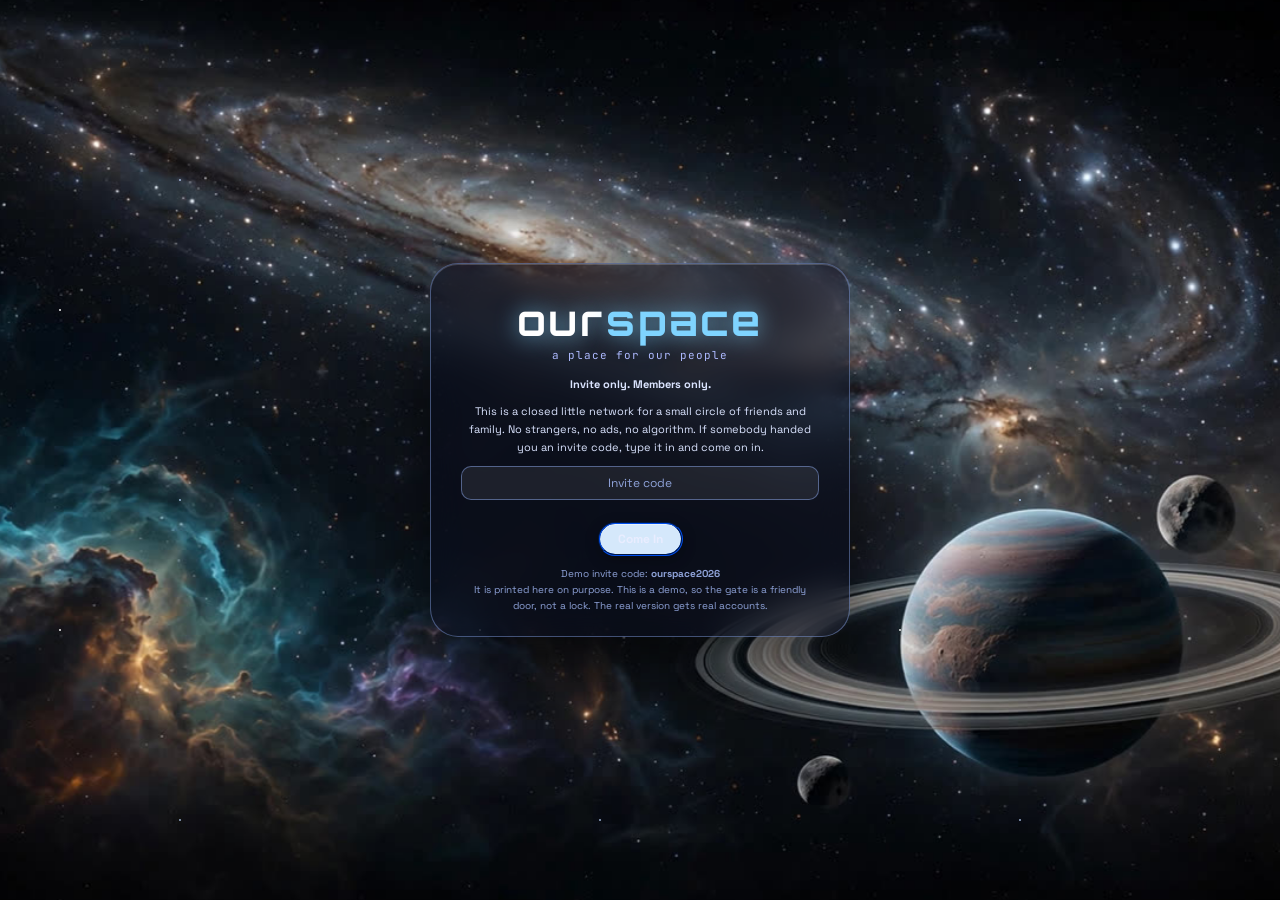
==== commit 442e2f2c: "OurSpace v9: whole site wears the picked theme, space stays on the gate, David song off" ====
--- a/index.html
+++ b/index.html
@@ -393,6 +393,54 @@
   .profile-cols{grid-template-columns:1fr}
   .col-media{position:static;max-height:none;overflow:visible}
 }
+
+/* ============================================================
+   v7 PHONE AND TABLET BUILD (David's call, for now): one
+   centered column, anchored. Nothing pans sideways, nothing
+   drifts under your thumb; the page scrolls up and down and
+   that is all. Desktop fitting comes later.
+   ============================================================ */
+html,body{overflow-x:hidden}
+.wrap{width:100%;max-width:720px;margin:0 auto;padding-left:10px;padding-right:10px}
+.profile-cols{grid-template-columns:1fr}
+.col-media{position:static;max-height:none;overflow:visible}
+img,iframe,video{max-width:100%}
+
+/* ============================================================
+   v8 GATE PINNED (David's order): the entry screen with the
+   big space border and the tile dead center is locked to the
+   screen, exactly the same distance from the top as from the
+   bottom, on any device. No bounce, no rubber band, no scroll
+   on the gate. The word is responsive: it fits whatever
+   screen opens it. Gate look stays exactly as he loves it.
+   ============================================================ */
+html,body{overscroll-behavior:none}
+#gateView{position:fixed;inset:0;height:auto;min-height:0;overflow:hidden;z-index:60;padding:16px 12px}
+
+/* ============================================================
+   v9 THE WHOLE SITE WEARS THE THEME (David's rule): the space
+   theme belongs to the gate only. Once you are in, everything,
+   shell, feed, members, profiles, wears the theme in use:
+   yours on your pages, theirs when you visit their page.
+   Themes are picked from the grid; code stays an option.
+   ============================================================ */
+body.in-app #spaceBg,body.in-app #stars1,body.in-app #stars2{display:none}
+body{background-color:var(--pagebg);background-image:var(--pageimg);background-size:cover;background-position:center;background-attachment:fixed}
+.topstrip{background:var(--barbg);color:var(--bartext);backdrop-filter:none}
+.topstrip a{color:var(--bartext)}
+.logoband{background:transparent;backdrop-filter:none;border-color:var(--border)}
+.logoband .logo{color:var(--link);text-shadow:none}
+.logoband .tagline{color:var(--muted)}
+.searchbox input{background:var(--contentbg);color:var(--text);border-color:var(--border)}
+.navbar{background:var(--barbg);color:var(--bartext);backdrop-filter:none}
+.navbar a{color:var(--bartext)}
+.actas-bar{background:var(--contentbg);color:var(--text);border-color:var(--border);backdrop-filter:none}
+.actas-bar select{background:var(--contentbg);color:var(--text)}
+.member-card{background:var(--contentbg);color:var(--text);border-color:var(--border)}
+.member-card a{color:var(--link)}
+.btn{background:var(--btnbg);color:var(--btntext);border-color:var(--border)}
+.site-foot{color:var(--muted)}
+#feedView .theme-classic,#membersView .theme-classic{background:var(--contentbg);color:var(--text);border-color:var(--border);backdrop-filter:none}
 </style>
 </head>
 <body>
@@ -505,7 +553,7 @@
 
     <!-- ========== MEMBERS VIEW ========== -->
     <section id="membersView" class="hidden">
-      <div class="box themed theme-classic">
+      <div class="box themed theme-classic" id="membersIntroBox">
         <div class="bar">The Circle</div>
         <div class="body">Everybody here was invited by somebody here. That is the whole list. Click anyone to see their page, each one built from the same template and then made their own.</div>
       </div>
@@ -642,7 +690,7 @@
           <div class="col-right col-media">
             <div class="media-rail-head">The Good Stuff</div>
 
-            <div class="box">
+            <div class="box" id="pSongBox">
               <div class="bar">Profile Song</div>
               <div class="body song-row">
                 <button class="btn small" id="songBtn" type="button">Play</button>
@@ -700,7 +748,7 @@
     mood:"Wired in", moodFace:"B)",
     basics:["Male","Pescadero, Baja California Sur","Mexico"],
     since:"November 2026",
-    song:{file:"[data-uri]", title:"Corrido Circuit", label:"Mexican hip hop. Placeholder loop for now, the real track lands later."},
+    song:null,
     interests:{
       "General":"Off-grid living, desert roads, beach towns, the old internet, keeping good people close.",
       "Music":"Mexican hip hop, corridos, old school hip hop, metal, dark electronic. Loud, the way it was meant to be played.",
@@ -935,6 +983,7 @@
 function showApp(){
   $("gateView").classList.add("hidden");
   $("appView").classList.remove("hidden");
+  document.body.classList.add("in-app");
   renderActAs();
   showView("feed");
 }
@@ -955,6 +1004,7 @@
   e.preventDefault();
   sessionStorage.removeItem(SS_GATE);
   stopSong();
+  document.body.classList.remove("in-app");
   $("appView").classList.add("hidden");
   $("gateView").classList.remove("hidden");
   $("gateCode").value = "";
@@ -965,9 +1015,31 @@
 $("navHelp").addEventListener("click", function(e){ e.preventDefault(); helpText(); });
 $("navHelp2").addEventListener("click", function(e){ e.preventDefault(); helpText(); });
 
+/* ================= WHOLE SITE THEME =================
+   The gate keeps the space theme. Inside, the whole site wears
+   the theme in use: the acting member's theme on the feed and
+   members pages, the profile owner's theme on their page. */
+var currentThemeClass = "theme-classic";
+var THEME_CLASSES = Object.keys(THEMES).map(function(k){ return "theme-" + k; });
+function themeOf(id){
+  var m = memberById(id); if(!m) return "theme-classic";
+  var p = profOf(m);
+  return p.theme || m.theme || "theme-classic";
+}
+function applyAppTheme(cls){
+  if(!cls) cls = "theme-classic";
+  currentThemeClass = cls;
+  [$("appView"), document.body, $("composerBox"), $("memberGrid"), $("membersIntroBox")].forEach(function(el){
+    if(!el) return;
+    THEME_CLASSES.forEach(function(c){ el.classList.remove(c); });
+    el.classList.add(cls);
+  });
+}
+
 /* ================= NAV + ACT AS ================= */
 function showView(view, profileId){
   currentView = view;
+  applyAppTheme(view === "profile" ? themeOf(profileId || currentProfileId) : themeOf(state.actingId));
   if(view !== "profile"){ stopSong(); clearCustom(); }
   $("feedView").classList.toggle("hidden", view !== "feed");
   $("membersView").classList.toggle("hidden", view !== "members");
@@ -1042,7 +1114,7 @@
       '<div class="pc-text"><a href="#" data-goto-profile="'+cm.id+'"><b>'+esc(cm.name)+'</b></a> '+esc(c.text) +
       ' <span class="pc-when">'+timeAgo(c.ts)+'</span></div></div>';
   }).join("");
-  return '<div class="box post themed theme-classic">' +
+  return '<div class="box post themed ' + currentThemeClass + '">' +
     '<div class="p-head"><a href="#" data-goto-profile="'+m.id+'">'+avatarHTML(m,"")+'</a>' +
       '<div><a href="#" data-goto-profile="'+m.id+'" class="p-who">'+esc(m.name)+'</a>' +
       '<div class="p-when">'+timeAgo(p.ts)+' &#183; '+fmtDateTime(p.ts)+'</div></div>' +
@@ -1059,7 +1131,7 @@
 function renderFeed(){
   var sorted = state.posts.slice().sort(function(a,b){ return b.ts - a.ts; });
   $("feedList").innerHTML = sorted.length ? sorted.map(postHTML).join("") :
-    '<div class="box themed theme-classic"><div class="body">Nothing here yet. Be the first to post something for the circle.</div></div>';
+    '<div class="box themed ' + currentThemeClass + '"><div class="body">Nothing here yet. Be the first to post something for the circle.</div></div>';
   wireFeed();
 }
 function wireFeed(){
@@ -1199,12 +1271,10 @@
   var p = $("songPlayer");
   stopSong();
   if(!m.song){
-    $("pSongTitle").textContent = "No song yet";
-    $("pSongLabel").textContent = "Every member picks a profile song. This page is still quiet.";
-    $("songBtn").disabled = true;
-    $("songNote").textContent = "";
+    $("pSongBox").classList.add("hidden");
     return;
   }
+  $("pSongBox").classList.remove("hidden");
   $("songBtn").disabled = false;
   $("pSongTitle").textContent = m.song.title;
   $("pSongLabel").textContent = m.song.label;
@@ -1236,6 +1306,7 @@
   currentProfileId = id;
   var m = memberById(id);
   var prof = profOf(m);
+  applyAppTheme(prof.theme || m.theme);
   var wrap = $("profileWrap");
   wrap.className = "themed " + (prof.theme || m.theme);
 
@@ -1453,22 +1524,12 @@
   renderProfile(id);
 });
 
-/* ================= PARALLAX ================= */
+/* ================= BACKDROP (anchored, v7) =================
+   The vista and star layers stay locked in place; only their
+   slow CSS drift animation moves, never the scroll. */
 (function(){
-  var bg = $("spaceBg"), s1 = $("stars1"), s2 = $("stars2");
-  if(!bg) return;
-  var ticking = false;
-  function apply(){
-    var y = window.scrollY || 0;
-    bg.style.transform = "scale(1.08) translateY(" + (-y * 0.03) + "px)";
-    if(s1) s1.style.transform = "translateY(" + (-y * 0.08) + "px)";
-    if(s2) s2.style.transform = "translateY(" + (-y * 0.16) + "px)";
-    ticking = false;
-  }
-  window.addEventListener("scroll", function(){
-    if(!ticking){ ticking = true; requestAnimationFrame(apply); }
-  }, {passive:true});
-  apply();
+  var bg = $("spaceBg");
+  if(bg) bg.style.transform = "scale(1.08)";
 })();
 
 /* ================= INIT ================= */
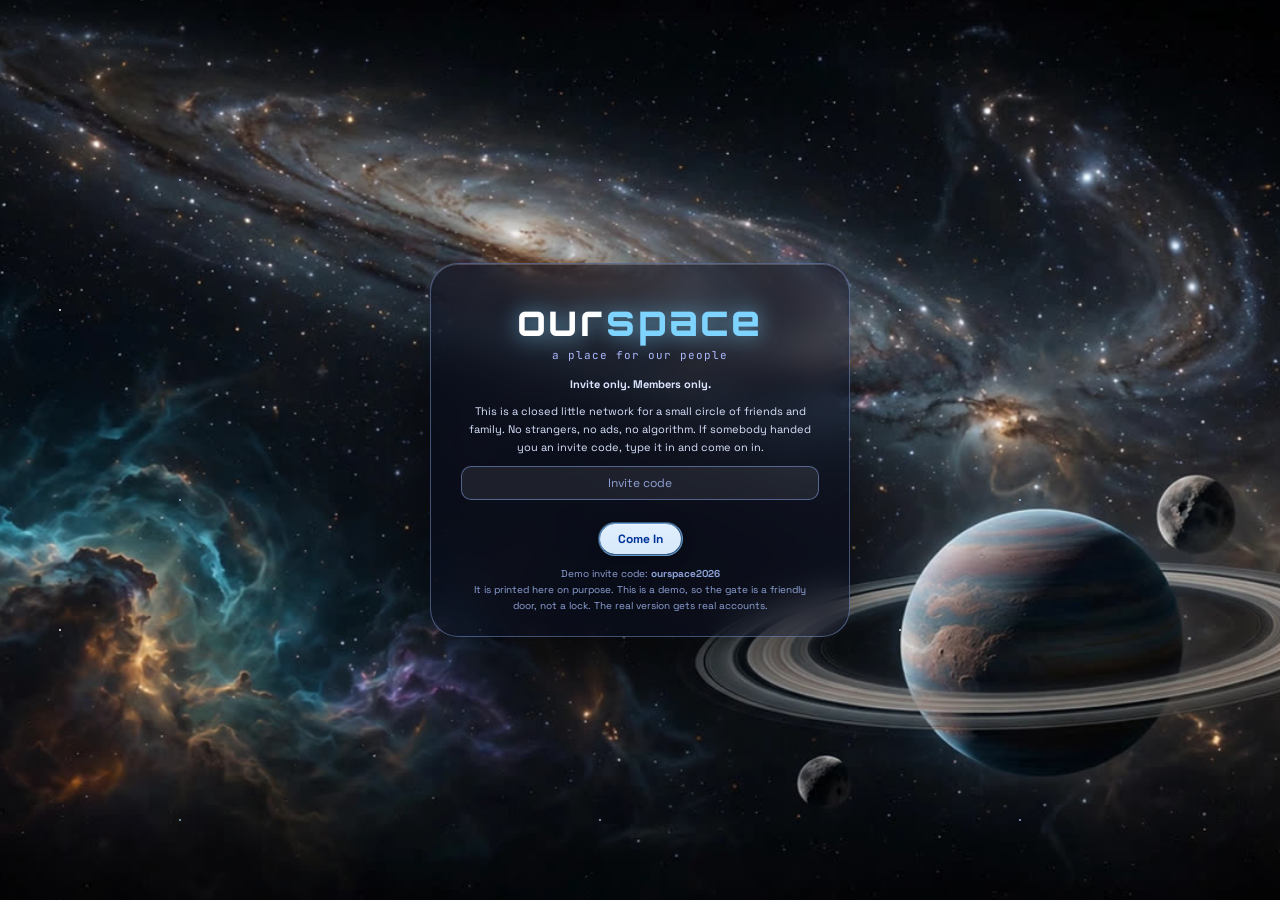
==== commit 7b6049e6: "OurSpace: root rolled back to v8, David's favorite, per his call" ====
--- a/index.html
+++ b/index.html
@@ -416,31 +416,6 @@
    ============================================================ */
 html,body{overscroll-behavior:none}
 #gateView{position:fixed;inset:0;height:auto;min-height:0;overflow:hidden;z-index:60;padding:16px 12px}
-
-/* ============================================================
-   v9 THE WHOLE SITE WEARS THE THEME (David's rule): the space
-   theme belongs to the gate only. Once you are in, everything,
-   shell, feed, members, profiles, wears the theme in use:
-   yours on your pages, theirs when you visit their page.
-   Themes are picked from the grid; code stays an option.
-   ============================================================ */
-body.in-app #spaceBg,body.in-app #stars1,body.in-app #stars2{display:none}
-body{background-color:var(--pagebg);background-image:var(--pageimg);background-size:cover;background-position:center;background-attachment:fixed}
-.topstrip{background:var(--barbg);color:var(--bartext);backdrop-filter:none}
-.topstrip a{color:var(--bartext)}
-.logoband{background:transparent;backdrop-filter:none;border-color:var(--border)}
-.logoband .logo{color:var(--link);text-shadow:none}
-.logoband .tagline{color:var(--muted)}
-.searchbox input{background:var(--contentbg);color:var(--text);border-color:var(--border)}
-.navbar{background:var(--barbg);color:var(--bartext);backdrop-filter:none}
-.navbar a{color:var(--bartext)}
-.actas-bar{background:var(--contentbg);color:var(--text);border-color:var(--border);backdrop-filter:none}
-.actas-bar select{background:var(--contentbg);color:var(--text)}
-.member-card{background:var(--contentbg);color:var(--text);border-color:var(--border)}
-.member-card a{color:var(--link)}
-.btn{background:var(--btnbg);color:var(--btntext);border-color:var(--border)}
-.site-foot{color:var(--muted)}
-#feedView .theme-classic,#membersView .theme-classic{background:var(--contentbg);color:var(--text);border-color:var(--border);backdrop-filter:none}
 </style>
 </head>
 <body>
@@ -553,7 +528,7 @@
 
     <!-- ========== MEMBERS VIEW ========== -->
     <section id="membersView" class="hidden">
-      <div class="box themed theme-classic" id="membersIntroBox">
+      <div class="box themed theme-classic">
         <div class="bar">The Circle</div>
         <div class="body">Everybody here was invited by somebody here. That is the whole list. Click anyone to see their page, each one built from the same template and then made their own.</div>
       </div>
@@ -690,7 +665,7 @@
           <div class="col-right col-media">
             <div class="media-rail-head">The Good Stuff</div>
 
-            <div class="box" id="pSongBox">
+            <div class="box">
               <div class="bar">Profile Song</div>
               <div class="body song-row">
                 <button class="btn small" id="songBtn" type="button">Play</button>
@@ -748,7 +723,7 @@
     mood:"Wired in", moodFace:"B)",
     basics:["Male","Pescadero, Baja California Sur","Mexico"],
     since:"November 2026",
-    song:null,
+    song:{file:"[data-uri]", title:"Corrido Circuit", label:"Mexican hip hop. Placeholder loop for now, the real track lands later."},
     interests:{
       "General":"Off-grid living, desert roads, beach towns, the old internet, keeping good people close.",
       "Music":"Mexican hip hop, corridos, old school hip hop, metal, dark electronic. Loud, the way it was meant to be played.",
@@ -983,7 +958,6 @@
 function showApp(){
   $("gateView").classList.add("hidden");
   $("appView").classList.remove("hidden");
-  document.body.classList.add("in-app");
   renderActAs();
   showView("feed");
 }
@@ -1004,7 +978,6 @@
   e.preventDefault();
   sessionStorage.removeItem(SS_GATE);
   stopSong();
-  document.body.classList.remove("in-app");
   $("appView").classList.add("hidden");
   $("gateView").classList.remove("hidden");
   $("gateCode").value = "";
@@ -1015,31 +988,9 @@
 $("navHelp").addEventListener("click", function(e){ e.preventDefault(); helpText(); });
 $("navHelp2").addEventListener("click", function(e){ e.preventDefault(); helpText(); });
 
-/* ================= WHOLE SITE THEME =================
-   The gate keeps the space theme. Inside, the whole site wears
-   the theme in use: the acting member's theme on the feed and
-   members pages, the profile owner's theme on their page. */
-var currentThemeClass = "theme-classic";
-var THEME_CLASSES = Object.keys(THEMES).map(function(k){ return "theme-" + k; });
-function themeOf(id){
-  var m = memberById(id); if(!m) return "theme-classic";
-  var p = profOf(m);
-  return p.theme || m.theme || "theme-classic";
-}
-function applyAppTheme(cls){
-  if(!cls) cls = "theme-classic";
-  currentThemeClass = cls;
-  [$("appView"), document.body, $("composerBox"), $("memberGrid"), $("membersIntroBox")].forEach(function(el){
-    if(!el) return;
-    THEME_CLASSES.forEach(function(c){ el.classList.remove(c); });
-    el.classList.add(cls);
-  });
-}
-
 /* ================= NAV + ACT AS ================= */
 function showView(view, profileId){
   currentView = view;
-  applyAppTheme(view === "profile" ? themeOf(profileId || currentProfileId) : themeOf(state.actingId));
   if(view !== "profile"){ stopSong(); clearCustom(); }
   $("feedView").classList.toggle("hidden", view !== "feed");
   $("membersView").classList.toggle("hidden", view !== "members");
@@ -1114,7 +1065,7 @@
       '<div class="pc-text"><a href="#" data-goto-profile="'+cm.id+'"><b>'+esc(cm.name)+'</b></a> '+esc(c.text) +
       ' <span class="pc-when">'+timeAgo(c.ts)+'</span></div></div>';
   }).join("");
-  return '<div class="box post themed ' + currentThemeClass + '">' +
+  return '<div class="box post themed theme-classic">' +
     '<div class="p-head"><a href="#" data-goto-profile="'+m.id+'">'+avatarHTML(m,"")+'</a>' +
       '<div><a href="#" data-goto-profile="'+m.id+'" class="p-who">'+esc(m.name)+'</a>' +
       '<div class="p-when">'+timeAgo(p.ts)+' &#183; '+fmtDateTime(p.ts)+'</div></div>' +
@@ -1131,7 +1082,7 @@
 function renderFeed(){
   var sorted = state.posts.slice().sort(function(a,b){ return b.ts - a.ts; });
   $("feedList").innerHTML = sorted.length ? sorted.map(postHTML).join("") :
-    '<div class="box themed ' + currentThemeClass + '"><div class="body">Nothing here yet. Be the first to post something for the circle.</div></div>';
+    '<div class="box themed theme-classic"><div class="body">Nothing here yet. Be the first to post something for the circle.</div></div>';
   wireFeed();
 }
 function wireFeed(){
@@ -1271,10 +1222,12 @@
   var p = $("songPlayer");
   stopSong();
   if(!m.song){
-    $("pSongBox").classList.add("hidden");
+    $("pSongTitle").textContent = "No song yet";
+    $("pSongLabel").textContent = "Every member picks a profile song. This page is still quiet.";
+    $("songBtn").disabled = true;
+    $("songNote").textContent = "";
     return;
   }
-  $("pSongBox").classList.remove("hidden");
   $("songBtn").disabled = false;
   $("pSongTitle").textContent = m.song.title;
   $("pSongLabel").textContent = m.song.label;
@@ -1306,7 +1259,6 @@
   currentProfileId = id;
   var m = memberById(id);
   var prof = profOf(m);
-  applyAppTheme(prof.theme || m.theme);
   var wrap = $("profileWrap");
   wrap.className = "themed " + (prof.theme || m.theme);
 
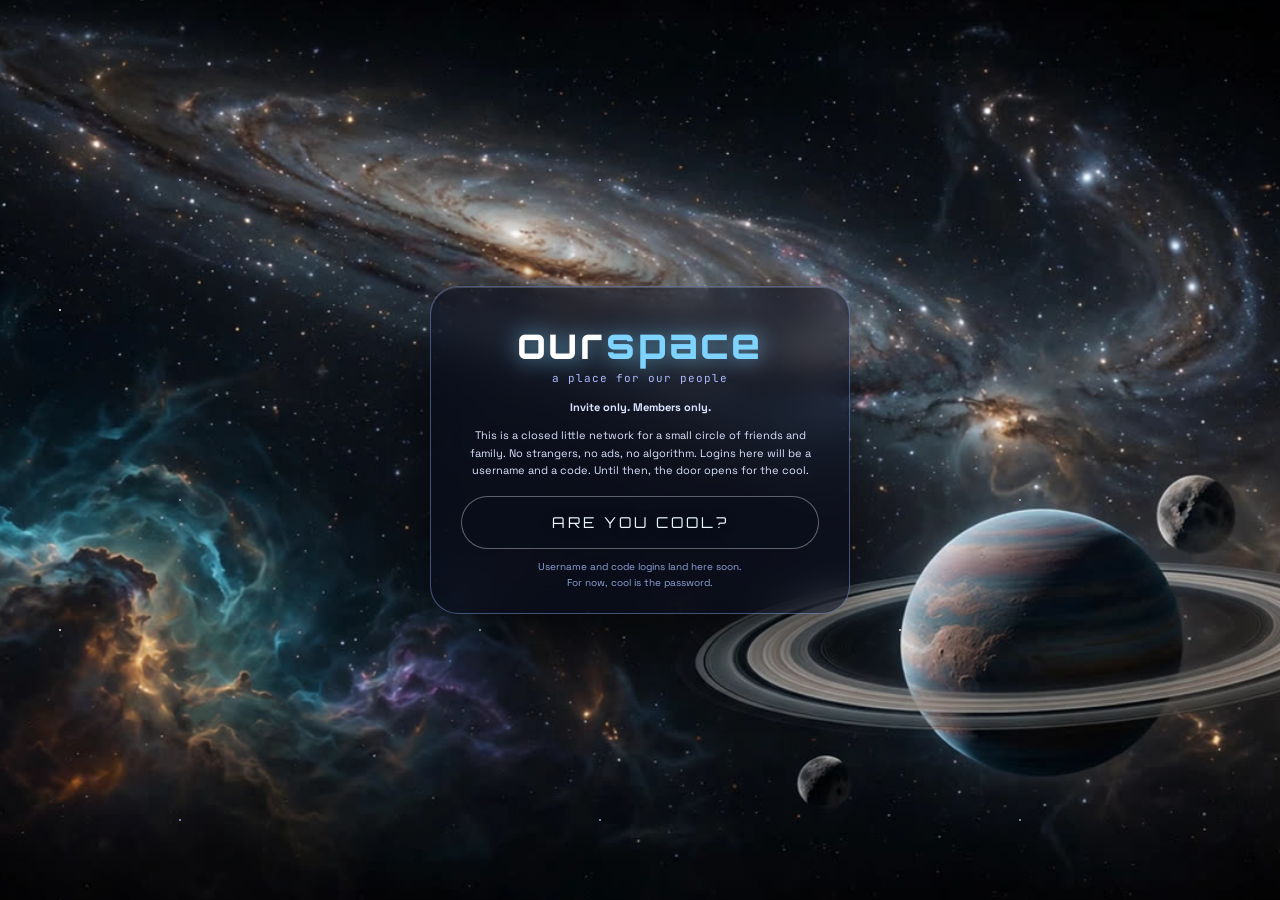
==== commit f0a44353: "OurSpace v10: gate unlocked, fun COOL bar where the code input was" ====
--- a/index.html
+++ b/index.html
@@ -416,6 +416,17 @@
    ============================================================ */
 html,body{overscroll-behavior:none}
 #gateView{position:fixed;inset:0;height:auto;min-height:0;overflow:hidden;z-index:60;padding:16px 12px}
+
+/* ============================================================
+   v10 THE COOL BAR (David's order): the gate is unlocked for
+   the stress test. Where the code input was, a fun bar asks
+   ARE YOU COOL and proves it. Username and code logins take
+   that spot later.
+   ============================================================ */
+.cool-bar{position:relative;width:100%;padding:16px;border-radius:999px;border:1px solid rgba(255,255,255,.35);background:rgba(10,16,28,.55);color:#eaf6ff;font-family:Orbitron,Verdana,sans-serif;font-size:15px;letter-spacing:3px;cursor:pointer;overflow:hidden;margin-top:6px;animation:coolPulse 2.2s ease-in-out infinite}
+.cool-bar .fill{position:absolute;inset:0;width:0%;background:linear-gradient(90deg,#39ff14,#00c2ff,#ff6a00);opacity:.85;transition:width .35s ease}
+.cool-bar .txt{position:relative;z-index:1;text-shadow:0 1px 8px rgba(0,0,0,.65)}
+@keyframes coolPulse{0%,100%{box-shadow:0 0 0 rgba(57,255,20,0)}50%{box-shadow:0 0 22px rgba(57,255,20,.45)}}
 </style>
 </head>
 <body>
@@ -429,11 +440,9 @@
     <div class="gate-logo">our<span>space</span></div>
     <div class="gate-tag">a place for our people</div>
     <p><b>Invite only. Members only.</b></p>
-    <p>This is a closed little network for a small circle of friends and family. No strangers, no ads, no algorithm. If somebody handed you an invite code, type it in and come on in.</p>
-    <input type="password" id="gateCode" placeholder="Invite code" aria-label="Invite code" autocomplete="off">
-    <div class="err" id="gateErr"></div>
-    <button type="submit" class="btn">Come In</button>
-    <div class="gate-hint">Demo invite code: <b>ourspace2026</b><br>It is printed here on purpose. This is a demo, so the gate is a friendly door, not a lock. The real version gets real accounts.</div>
+    <p>This is a closed little network for a small circle of friends and family. No strangers, no ads, no algorithm. Logins here will be a username and a code. Until then, the door opens for the cool.</p>
+    <button type="button" class="cool-bar" id="coolBar"><span class="fill" id="coolFill"></span><span class="txt" id="coolTxt">ARE YOU COOL?</span></button>
+    <div class="gate-hint">Username and code logins land here soon.<br>For now, cool is the password.</div>
   </form>
 </div>
 
@@ -961,18 +970,31 @@
   renderActAs();
   showView("feed");
 }
-$("gateForm").addEventListener("submit", function(e){
-  e.preventDefault();
-  var val = $("gateCode").value.trim();
-  if(val === INVITE_CODE){
-    sessionStorage.setItem(SS_GATE, "1");
-    $("gateErr").textContent = "";
-    showApp();
-  } else {
-    $("gateErr").textContent = "That is not the invite code. Check with whoever invited you.";
-    var card = $("gateForm");
-    card.classList.remove("shake"); void card.offsetWidth; card.classList.add("shake");
+var coolBusy = false;
+$("coolBar").addEventListener("click", function(){
+  if(coolBusy) return;
+  coolBusy = true;
+  var steps = [
+    ["PROVING IT...", 30],
+    ["SUNGLASSES: DETECTED", 62],
+    ["ICE COLD. COME IN.", 100]
+  ];
+  var i = 0;
+  function next(){
+    if(i < steps.length){
+      $("coolTxt").textContent = steps[i][0];
+      $("coolFill").style.width = steps[i][1] + "%";
+      i++;
+      setTimeout(next, 550);
+    } else {
+      sessionStorage.setItem(SS_GATE, "1");
+      showApp();
+      coolBusy = false;
+      $("coolTxt").textContent = "ARE YOU COOL?";
+      $("coolFill").style.width = "0%";
+    }
   }
+  next();
 });
 $("navLock").addEventListener("click", function(e){
   e.preventDefault();
@@ -980,10 +1002,10 @@
   stopSong();
   $("appView").classList.add("hidden");
   $("gateView").classList.remove("hidden");
-  $("gateCode").value = "";
+
 });
 function helpText(){
-  alert("OurSpace demo help:\n\n1. The Feed is home: everybody's posts, newest first.\n2. Use Act as at the top to post, comment and vote as any member. That is how we stress test it.\n3. Click a name or avatar to open a profile. Songs start on profile pages.\n4. Invite code: " + INVITE_CODE + " (it is on the gate too).\n5. Reset demo data wipes this browser back to the seeds.");
+  alert("OurSpace demo help:\n\n1. The Feed is home: everybody's posts, newest first.\n2. Use Act as at the top to post, comment and vote as any member. That is how we stress test it.\n3. Click a name or avatar to open a profile. Songs start on profile pages.\n4. The gate is open while we stress test: tap the cool bar and you are in.\n5. Reset demo data wipes this browser back to the seeds.");
 }
 $("navHelp").addEventListener("click", function(e){ e.preventDefault(); helpText(); });
 $("navHelp2").addEventListener("click", function(e){ e.preventDefault(); helpText(); });
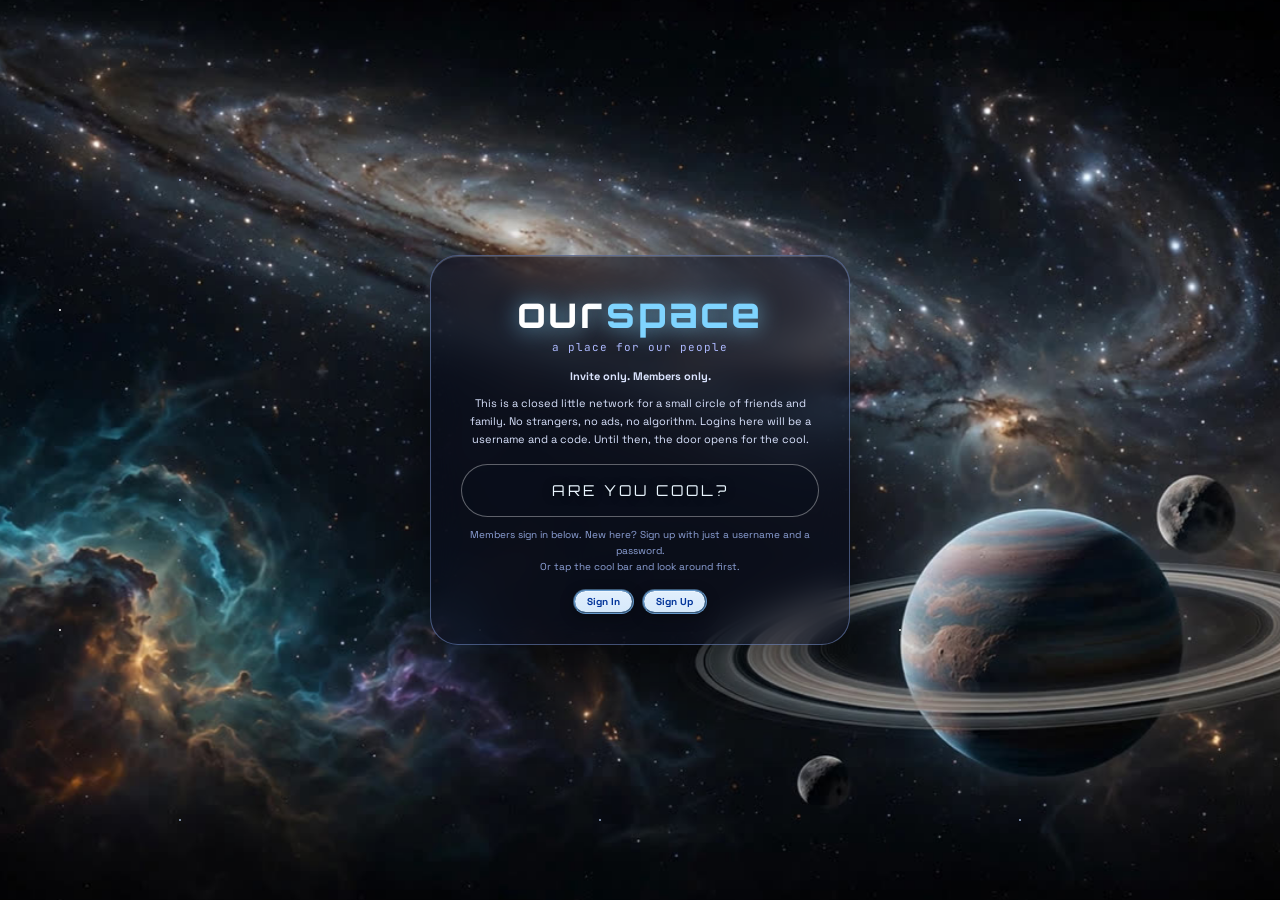
==== commit d9858920: "OurSpace v12: username/password accounts, sign up and sign in, admin panel" ====
--- a/index.html
+++ b/index.html
@@ -427,6 +427,15 @@
 .cool-bar .fill{position:absolute;inset:0;width:0%;background:linear-gradient(90deg,#39ff14,#00c2ff,#ff6a00);opacity:.85;transition:width .35s ease}
 .cool-bar .txt{position:relative;z-index:1;text-shadow:0 1px 8px rgba(0,0,0,.65)}
 @keyframes coolPulse{0%,100%{box-shadow:0 0 0 rgba(57,255,20,0)}50%{box-shadow:0 0 22px rgba(57,255,20,.45)}}
+.gate-auth{margin-top:14px}
+.gate-auth-tabs{display:flex;gap:8px;justify-content:center;margin-bottom:8px}
+.gate-auth input{width:100%;margin:4px 0}
+.admin-row{display:flex;justify-content:space-between;align-items:center;gap:8px;padding:6px 0;border-bottom:1px solid var(--border);flex-wrap:wrap}
+.admin-who{display:flex;align-items:center;gap:8px;text-align:left}
+.admin-row .avatar{width:34px;height:34px;font-size:13px;flex:none}
+.admin-btns{white-space:nowrap}
+.avatar{overflow:hidden}
+.avatar img{width:100%;height:100%;object-fit:cover;display:block}
 </style>
 </head>
 <body>
@@ -442,7 +451,28 @@
     <p><b>Invite only. Members only.</b></p>
     <p>This is a closed little network for a small circle of friends and family. No strangers, no ads, no algorithm. Logins here will be a username and a code. Until then, the door opens for the cool.</p>
     <button type="button" class="cool-bar" id="coolBar"><span class="fill" id="coolFill"></span><span class="txt" id="coolTxt">ARE YOU COOL?</span></button>
-    <div class="gate-hint">Username and code logins land here soon.<br>For now, cool is the password.</div>
+    <div class="gate-hint">Members sign in below. New here? Sign up with just a username and a password.<br>Or tap the cool bar and look around first.</div>
+    <div class="gate-auth">
+      <div class="gate-auth-tabs">
+        <button type="button" class="btn small" id="showSignIn">Sign In</button>
+        <button type="button" class="btn small" id="showSignUp">Sign Up</button>
+      </div>
+      <div id="signInBox" class="hidden">
+        <input type="text" id="siUser" placeholder="Username" autocomplete="username">
+        <input type="password" id="siPass" placeholder="Password" autocomplete="current-password">
+        <div class="err" id="siErr"></div>
+        <button type="button" class="btn" id="siGo">Sign In</button>
+        <p class="custom-note">Team profiles start with no password: sign in with your username and the password you type becomes yours.</p>
+      </div>
+      <div id="signUpBox" class="hidden">
+        <input type="text" id="suUser" placeholder="Pick a username">
+        <input type="text" id="suName" placeholder="Your display name">
+        <input type="password" id="suPass" placeholder="Pick a password">
+        <div class="err" id="suErr"></div>
+        <button type="button" class="btn" id="suGo">Create My Account</button>
+        <p class="custom-note">That is all we ask. No email, no phone, nothing else.</p>
+      </div>
+    </div>
   </form>
 </div>
 
@@ -478,6 +508,7 @@
       <a href="#" data-nav="profile" data-self="1">My Profile</a> |
       <a href="#" data-nav="feed">Feed</a> |
       <a href="#" data-nav="members">Invite</a> |
+      <a href="#" data-nav="admin" id="navAdmin" class="hidden">Admin</a> |
       <a href="#" id="navHelp2">Help</a>
     </div>
   </nav>
@@ -544,6 +575,24 @@
       <div class="member-grid themed theme-classic" id="memberGrid"></div>
     </section>
 
+    <!-- ========== ADMIN VIEW ========== -->
+    <section id="adminView" class="hidden">
+      <div class="box themed theme-classic">
+        <div class="bar">Admin Panel</div>
+        <div class="body">
+          <p><b>Accounts.</b> Create accounts, act as a member, set passwords, delete. Deleting a member removes their posts, wall and comments too. Demo rules: passwords live in this browser only until the database lands.</p>
+          <div id="adminAccounts"></div>
+          <p style="margin-top:12px"><b>Create an account</b></p>
+          <input type="text" id="adUser" placeholder="Username">
+          <input type="text" id="adName" placeholder="Display name">
+          <input type="text" id="adPass" placeholder="Password">
+          <div style="margin-top:6px"><button type="button" class="btn" id="adCreate">Create Account</button></div>
+          <p style="margin-top:14px"><b>All posts</b></p>
+          <div id="adminPosts"></div>
+        </div>
+      </div>
+    </section>
+
     <!-- ========== PROFILE VIEW (the one standard template) ========== -->
     <section id="profileView" class="hidden">
       <div id="profileWrap" class="themed theme-classic">
@@ -674,7 +723,7 @@
           <div class="col-right col-media">
             <div class="media-rail-head">The Good Stuff</div>
 
-            <div class="box">
+            <div class="box" id="pSongBox">
               <div class="bar">Profile Song</div>
               <div class="body song-row">
                 <button class="btn small" id="songBtn" type="button">Play</button>
@@ -721,95 +770,243 @@
    only a layer of colors, fonts, motifs and a song over it.
    ============================================================ */
 var INVITE_CODE = "ourspace2026";
-var LS_KEY = "ourspace.v2.state";
+var LS_KEY = "ourspace.v4.state";
 var SS_GATE = "ourspace.gate";
 
 /* ================= MEMBERS ================= */
 var MEMBERS = [
   {
     id:"david", name:"David", theme:"theme-matrix", color:"#0a3d12",
+    photo:"[data-uri]",
     headline:"\"Somewhere between the desert and the ocean.\"",
-    mood:"Wired in", moodFace:"B)",
-    basics:["Male","Pescadero, Baja California Sur","Mexico"],
+    mood:"Holding the line", moodFace:"B)",
+    basics:["Male","El Pescadero, Baja California Sur","Mexico"],
     since:"November 2026",
-    song:{file:"[data-uri]", title:"Corrido Circuit", label:"Mexican hip hop. Placeholder loop for now, the real track lands later."},
+    song:null,
     interests:{
       "General":"Off-grid living, desert roads, beach towns, the old internet, keeping good people close.",
-      "Music":"Mexican hip hop, corridos, old school hip hop, metal, dark electronic. Loud, the way it was meant to be played.",
-      "Movies":"Ghost in the Shell. Anything with a desert, a long road, and no easy answers.",
-      "Television":"Mostly off. The sky over Baja puts on a better show most nights.",
-      "Books":"Paper ones, found in strange places, with somebody else's notes in the margins.",
-      "Heroes":"People who build their own corner of the world and then share it."
+      "Music":"Mexican hip hop, corridos, old school hip hop, metal, dark electronic. Loud.",
+      "Movies":"Ghost in the Shell. Anything with a desert, a long road, and no easy answers."
     },
     details:{
-      "Here for:":"Friends, keeping in touch",
-      "Hometown:":"Chicago, Miami, San Diego (former lives)",
-      "Now living:":"Pescadero, Baja California Sur, Mexico",
-      "Occupation:":"Web design and development",
-      "Member since:":"November 2026 (and 2006, in spirit)"
-    },
-    about:"I live in Pescadero, on the Pacific side of Baja, where the desert runs down into the ocean. I built this place so our people, scattered across Mexico, the States and Europe, have one small room of our own on the internet. No algorithm, no ads, no strangers. Your page is yours: your colors, your song, your photos. Leave something on my wall so I know you found your way in.",
-    meet:"The friends I already have, more often. And the handful of good randos we keep meeting in the same places, who turn out to be our kind of people.",
-    gallery:["https://picsum.photos/seed/ourspace-desert/300/300","https://picsum.photos/seed/ourspace-road/300/300","https://picsum.photos/seed/ourspace-beach/300/300","https://picsum.photos/seed/ourspace-night/300/300","https://picsum.photos/seed/ourspace-cactus/300/300","https://picsum.photos/seed/ourspace-sunset/300/300"],
+      "Here for:":"The circle",
+      "Role:":"Founder. The Chief.",
+      "Birthday:":"Classified. Presents accepted year round.",
+      "Member since:":"November 2026"
+    },
+    about:"I live in Pescadero, where the desert runs down into the ocean. I built this place so our people have one small room of our own on the internet: no algorithm, no ads, no strangers. The team runs the machinery, Miles and Scott are the civilians I trust, and this wall is open to all of them.",
+    meet:"The friends I already have, more often.",
+    gallery:["[data-uri]","[data-uri]","[data-uri]"],
     video:null
   },
   {
-    id:"glenn", name:"Glenn", theme:"theme-harley", color:"#3a3a3a",
-    headline:"\"Chrome up, kickstand down.\"",
-    mood:"Rolling", moodFace:":)",
-    basics:["Male","Wherever the road ends tonight","United States"],
+    id:"motoko", name:"Motoko", theme:"theme-celestial", color:"#1b2a6b",
+    photo:"[data-uri]",
+    headline:"\"Operations. I keep the lights on and the record straight.\"",
+    mood:"Working", moodFace:":)",
+    basics:["Female","Wherever the Chief is pointed","The network"],
     since:"November 2026",
-    song:{file:"[data-uri]